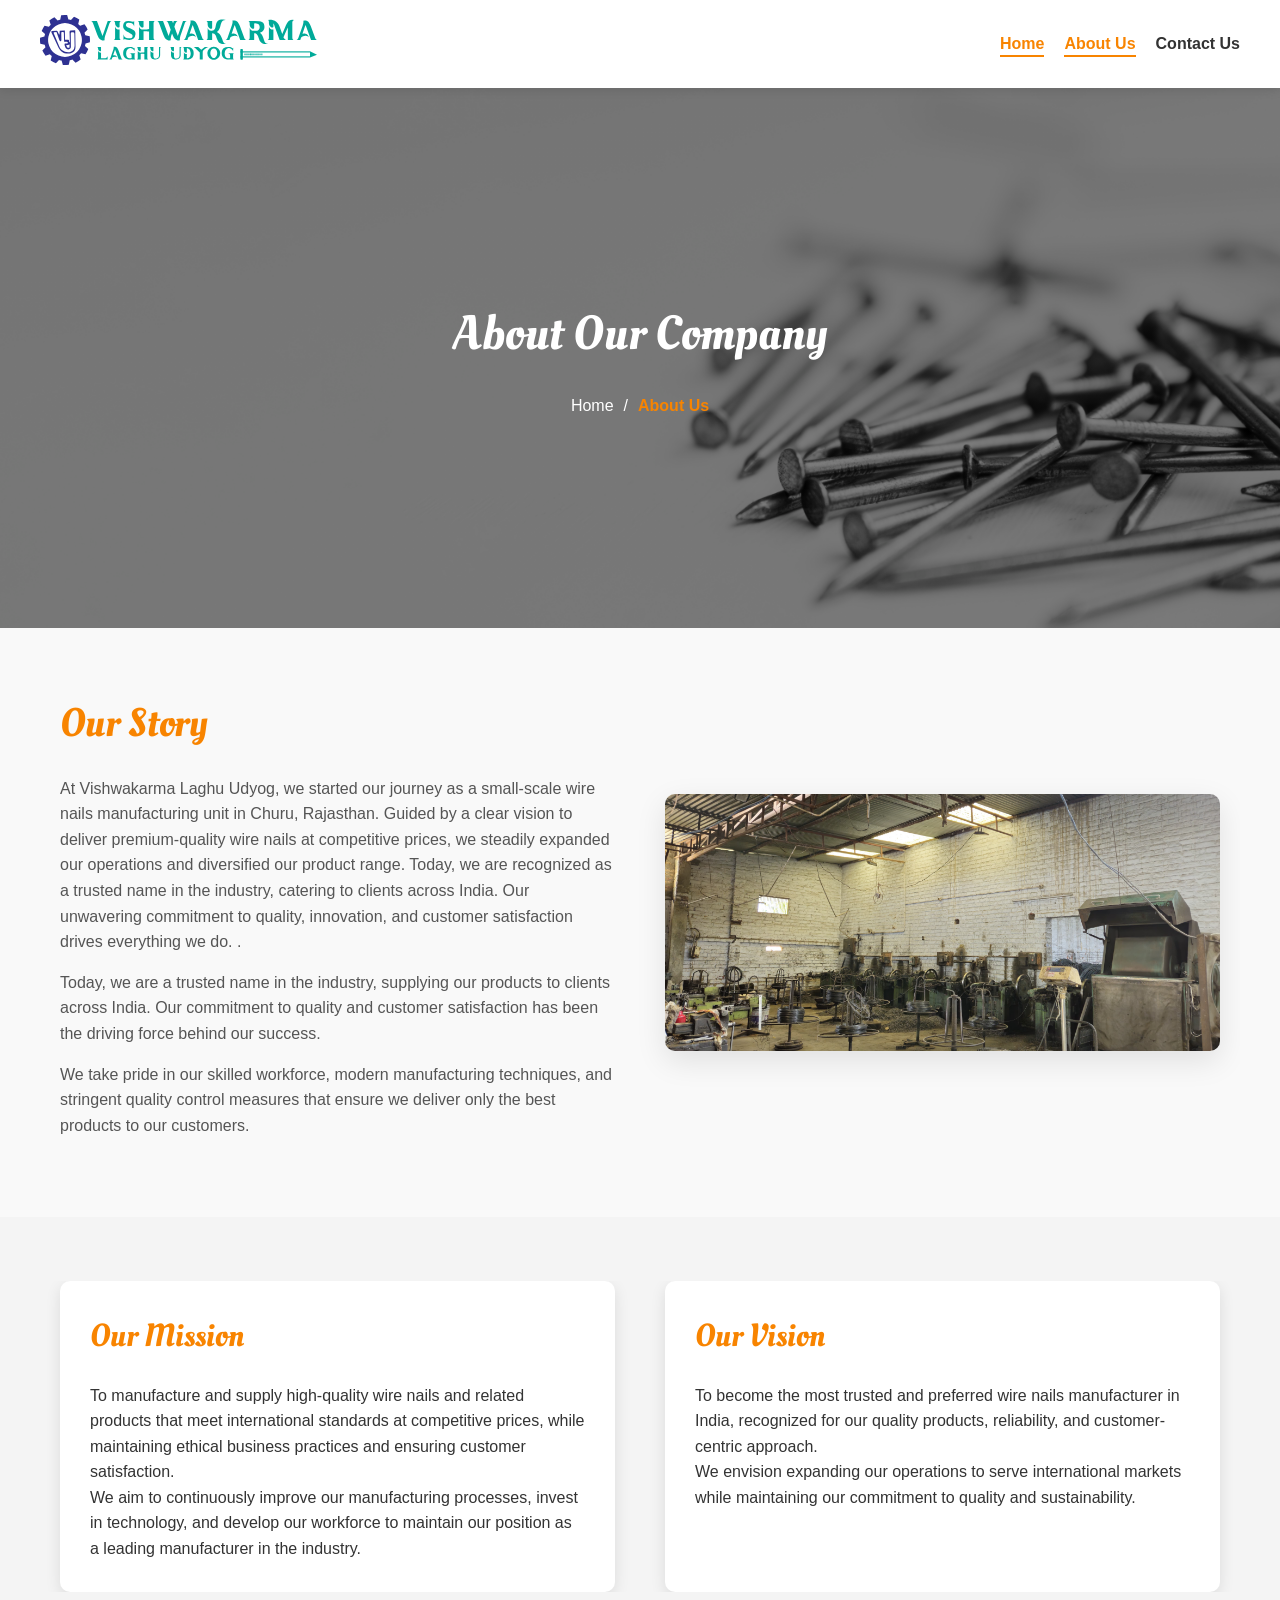
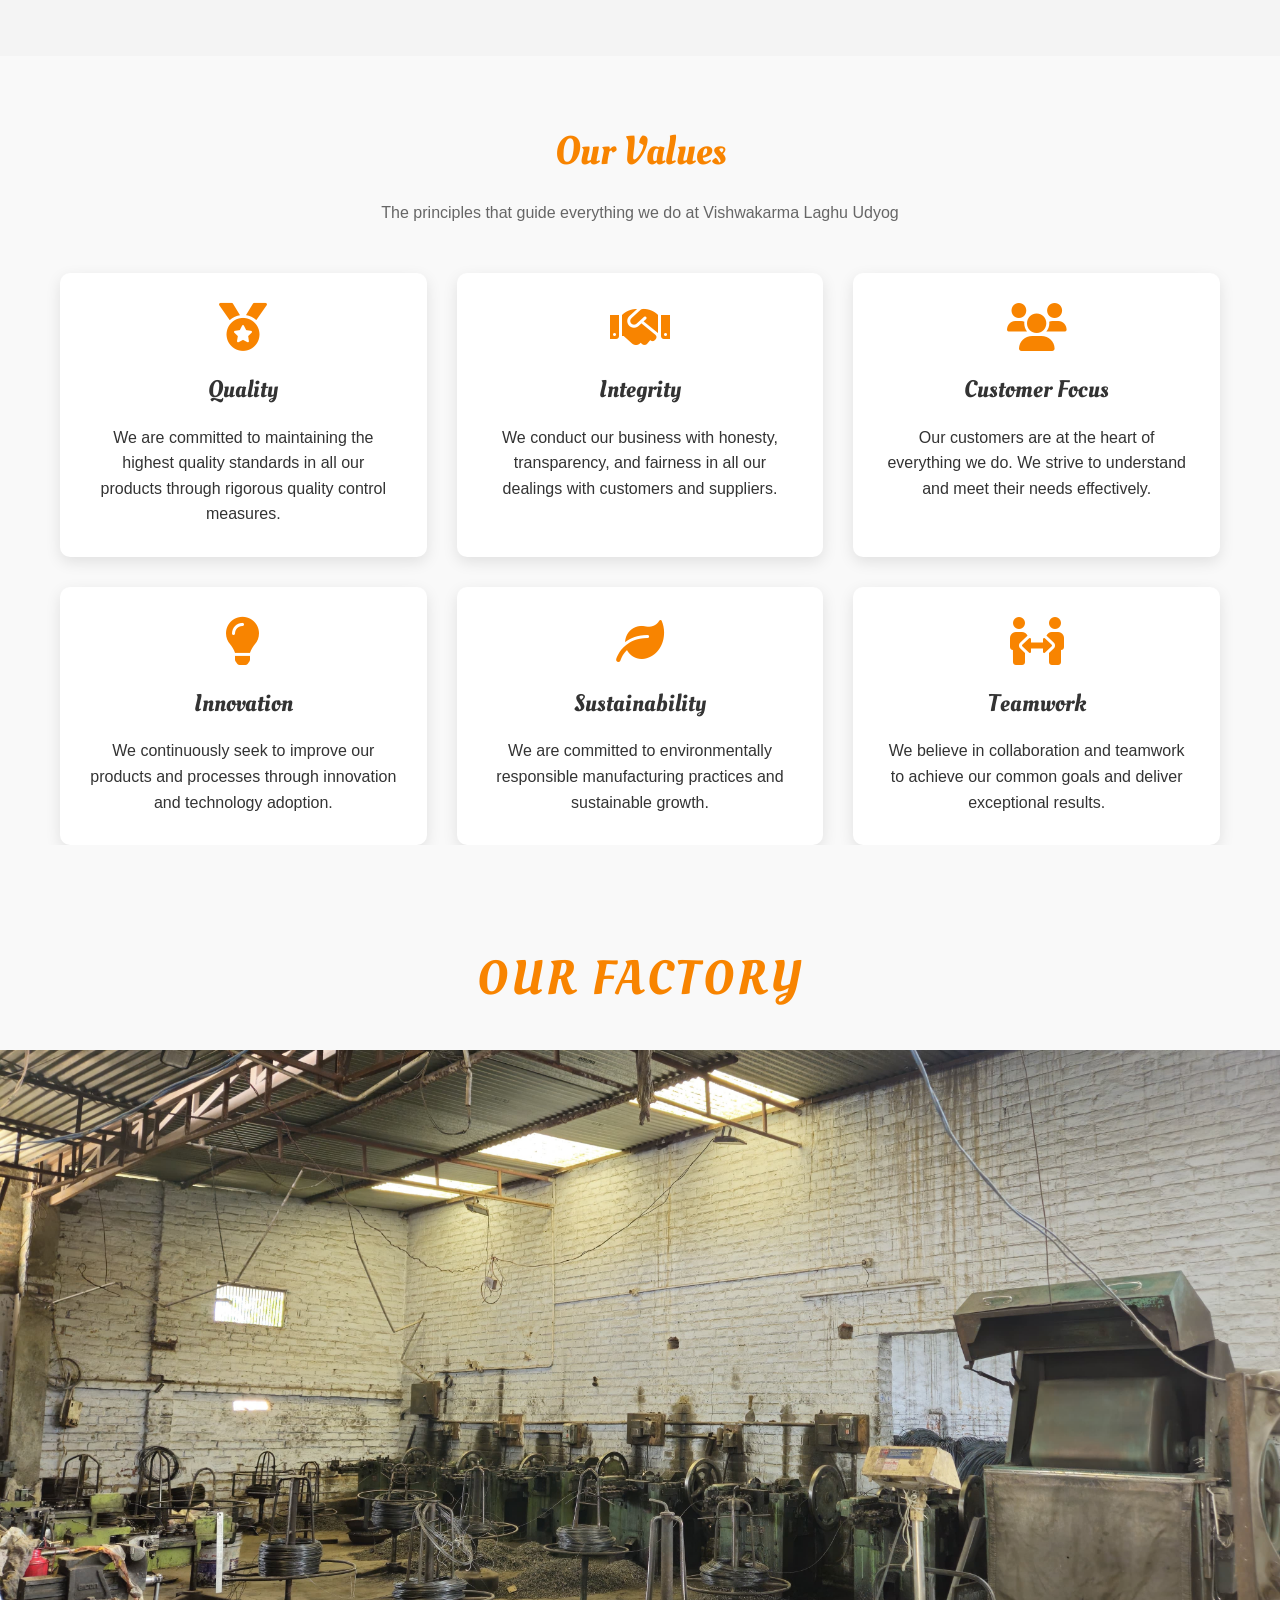
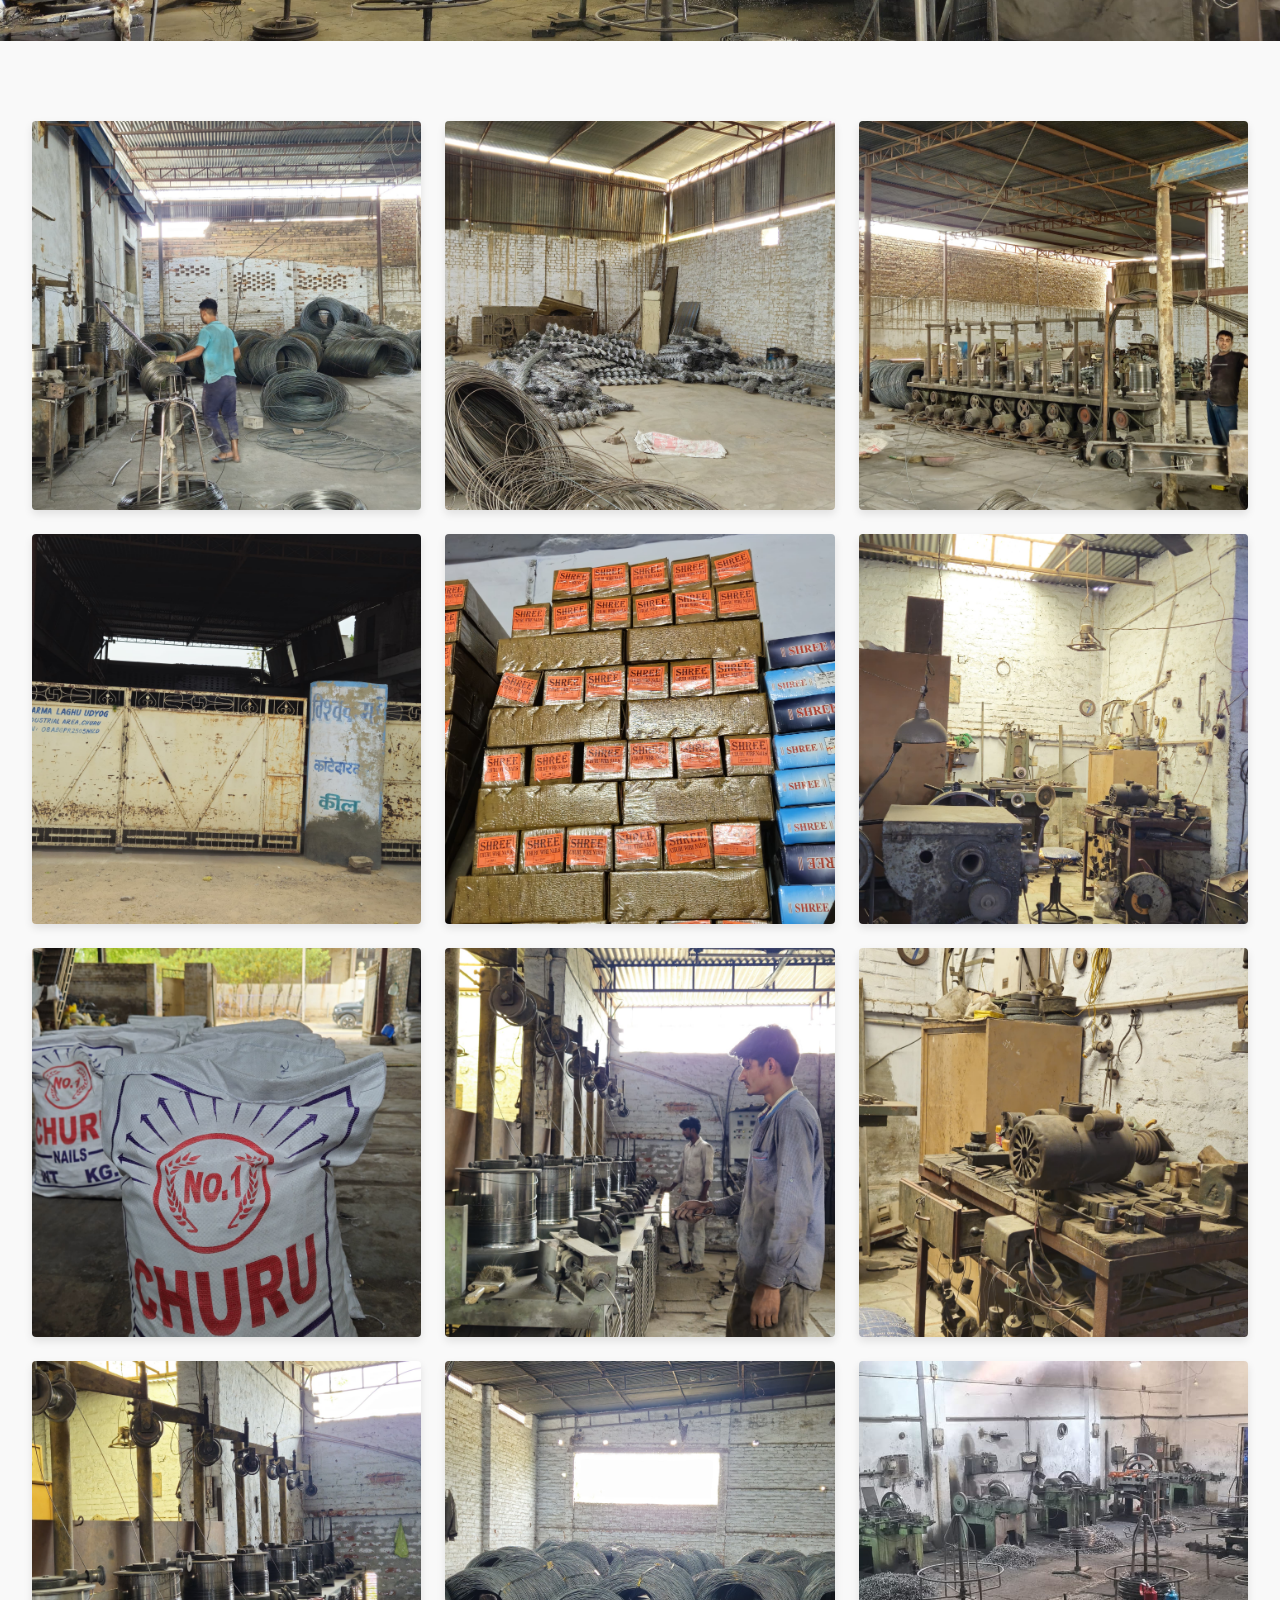
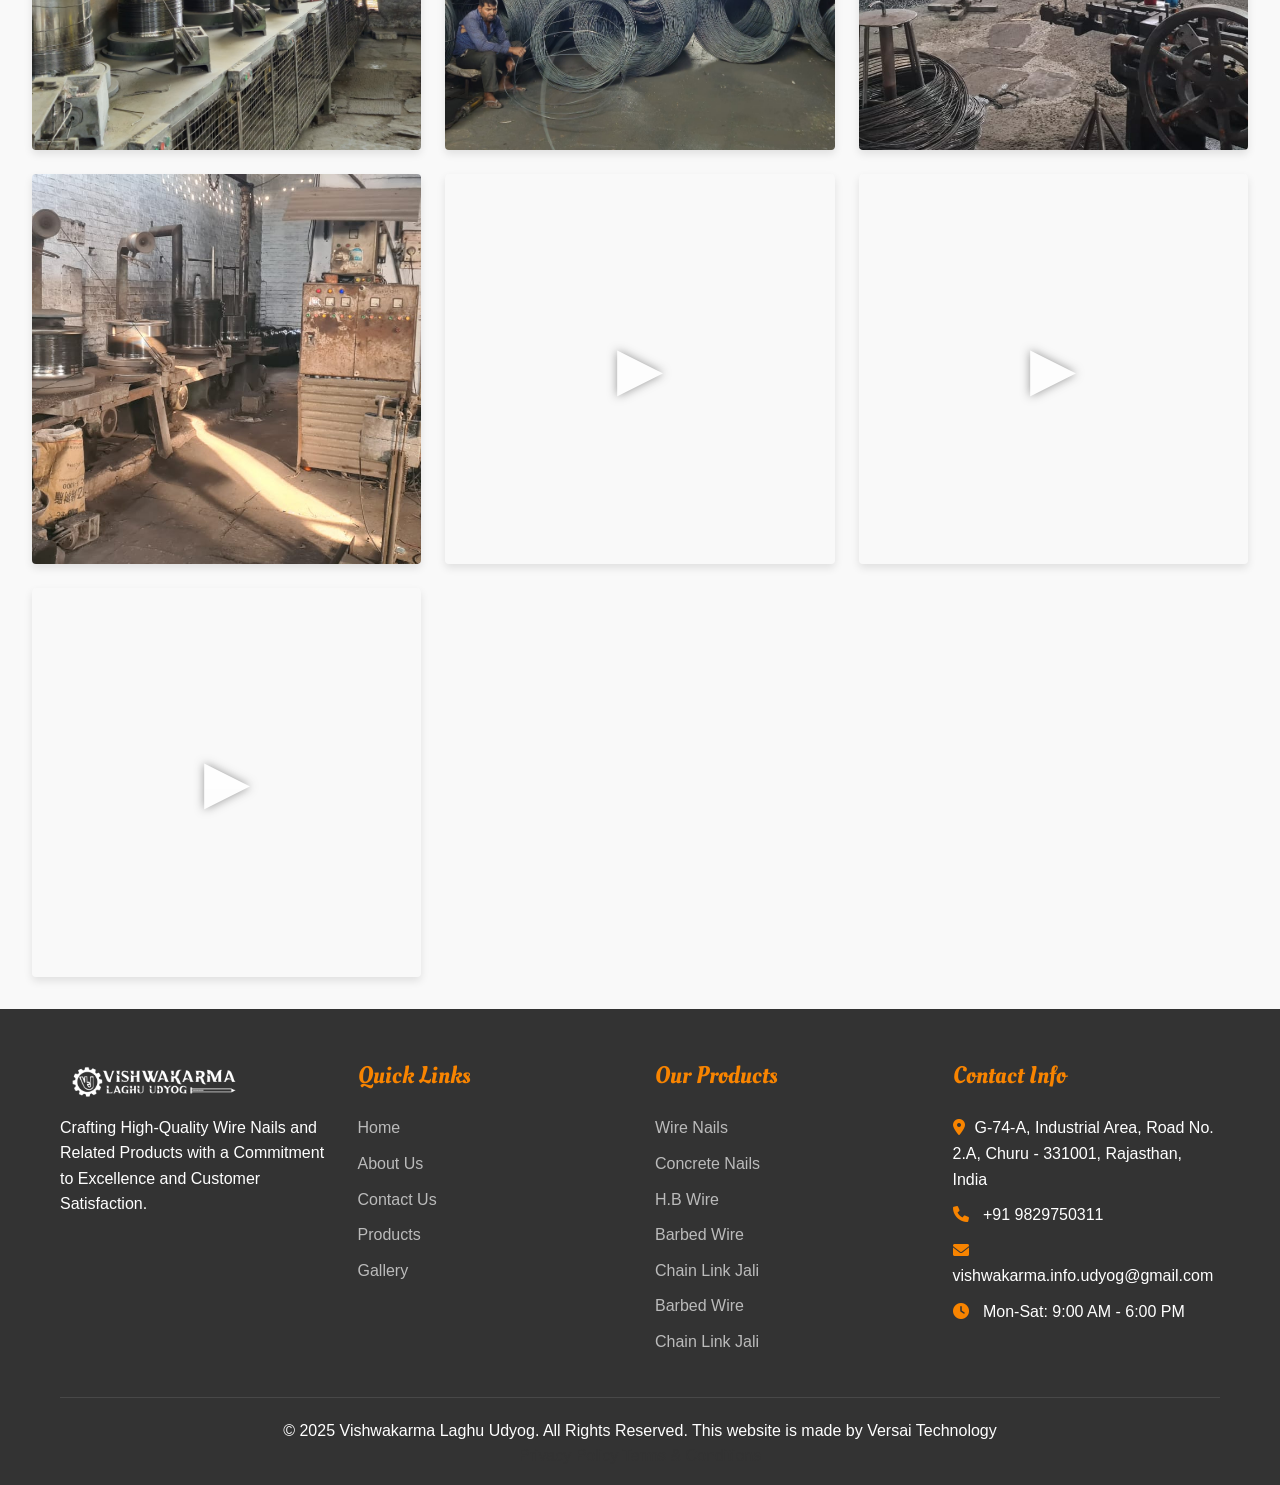
==== about.html @ bd931f10 "first commit" ====
<!DOCTYPE html>
<html lang="en">

<head>
    <meta charset="UTF-8">
    <meta name="viewport" content="width=device-width, initial-scale=1.0">
    <title>About Us - Vishwakarma Laghu Udyog</title>
    <link rel="preconnect" href="https://fonts.googleapis.com">
    <link rel="preconnect" href="https://fonts.gstatic.com" crossorigin>
    <link href="https://fonts.googleapis.com/css2?family=Oleo+Script:wght@400;700&display=swap" rel="stylesheet">
    <style>
        :root {
            --primary-color: #f88400;
            --secondary-color: #e67e22;
            --dark-color: #333;
            --light-color: #f4f4f4;
            --white-color: #fff;
            --success-color: #28a745;
        }

        * {
            margin: 0;
            padding: 0;
            box-sizing: border-box;
        }

        body {
            font-family: 'Segoe UI', Tahoma, Geneva, Verdana, sans-serif;
            line-height: 1.6;
            color: var(--dark-color);
            background-color: #f9f9f9;
        }

        h1,
        h2,
        h3 {
            font-family: "Oleo Script", system-ui;
            font-weight: 400;
            font-style: normal;

        }

        a {
            text-decoration: none;
            color: var(--dark-color);
        }

        ul {
            list-style: none;
        }

        .container {
            max-width: 1200px;
            margin: 0 auto;
            padding: 0 20px;
            overflow: hidden;
        }

        .btn {
            display: inline-block;
            background: var(--primary-color);
            color: var(--white-color);
            padding: 10px 20px;
            border: none;
            border-radius: 5px;
            cursor: pointer;
            transition: all 0.3s ease;
        }

        .btn:hover {
            background: var(--secondary-color);
            transform: translateY(-2px);
        }

        .text-primary {
            color: var(--primary-color);
        }

        .text-center {
            text-align: center;
        }

        .py-1 {
            padding: 1rem 0;
        }

        .py-2 {
            padding: 2rem 0;
        }

        .py-3 {
            padding: 3rem 0;
        }

        /* Header */
        header {
            background-color: var(--white-color);
            box-shadow: 0 2px 10px rgba(0, 0, 0, 0.1);
            position: sticky;
            top: 0;
            z-index: 100;
        }

        .header-container {
            display: flex;
            justify-content: space-between;
            align-items: center;
            padding: 15px 0;
        }

        .logo {
            display: flex;
            align-items: center;
        }

        .logo img {
            height: 50px;
            margin-right: 10px;
        }

        .logo h1 {
            font-size: 1.5rem;
            color: var(--primary-color);
        }

        .logo span {
            font-size: 0.8rem;
            display: block;
            color: var(--dark-color);
        }

        /* Navigation */
        nav ul {
            display: flex;
        }

        nav ul li {
            margin-left: 20px;
        }

        nav ul li a {
            font-weight: 600;
            padding: 5px 0;
            position: relative;
        }

        nav ul li a:after {
            content: '';
            position: absolute;
            bottom: 0;
            left: 0;
            width: 0;
            height: 2px;
            background: var(--primary-color);
            transition: width 0.3s ease;
        }

        nav ul li a:hover:after {
            width: 100%;
        }

        nav ul li a.active {
            color: var(--primary-color);
        }

        nav ul li a.active:after {
            width: 100%;
        }

        .hamburger {
            display: none;
            cursor: pointer;
        }

        /* Hero Section */
        .hero {
            /* background: linear-gradient(rgba(0, 0, 0, 0.7), rgba(0, 0, 0, 0.7)), url('/Images/about-page.jpg') no-repeat center center/cover; */
            height: 80vh;
            color: var(--white-color);
            display: flex;
            align-items: center;
            text-align: center;
        }

        .hero-content {
            max-width: 800px;
            margin: 0 auto;
        }

        .hero h1 {
            font-size: 3rem;
            margin-bottom: 20px;
        }

        .hero p {
            font-size: 1.2rem;
            margin-bottom: 30px;
        }

        /* Products Section */
        .products {
            padding: 4rem 0;
            background-color: var(--white-color);
        }

        .section-title {
            text-align: center;
            margin-bottom: 3rem;
        }

        .section-title h2 {
            font-size: 2.5rem;
            color: var(--primary-color);
            margin-bottom: 1rem;
        }

        .section-title p {
            color: #666;
            max-width: 700px;
            margin: 0 auto;
        }

        .products-grid {
            display: grid;
            grid-template-columns: repeat(auto-fit, minmax(300px, 1fr));
            gap: 30px;
        }

        .product-card {
            background: var(--white-color);
            border-radius: 10px;
            overflow: hidden;
            box-shadow: 0 5px 15px rgba(0, 0, 0, 0.1);
            transition: transform 0.3s ease, box-shadow 0.3s ease;
        }

        .product-card:hover {
            transform: translateY(-10px);
            box-shadow: 0 15px 30px rgba(0, 0, 0, 0.2);
        }

        .product-img {
            height: 250px;
            overflow: hidden;
        }

        .product-img img {
            width: 100%;
            height: 100%;
            object-fit: cover;
            transition: transform 0.5s ease;
        }

        .product-card:hover .product-img img {
            transform: scale(1.1);
        }

        .product-content {
            padding: 20px;
        }

        .product-content h3 {
            font-size: 1.5rem;
            margin-bottom: 10px;
            color: var(--primary-color);
        }

        .product-content p {
            color: #666;
            margin-bottom: 15px;
        }

        /* About Section */
        .about {
            padding: 4rem 0;
            background-color: var(--light-color);
        }

        .about-content {
            display: grid;
            grid-template-columns: 1fr 1fr;
            gap: 50px;
            align-items: center;
        }

        .about-img {
            border-radius: 10px;
            overflow: hidden;
            box-shadow: 0 10px 30px rgba(0, 0, 0, 0.1);
        }

        .about-img img {
            width: 100%;
            height: auto;
            display: block;
        }

        .about-text h2 {
            font-size: 2.5rem;
            color: var(--primary-color);
            margin-bottom: 20px;
        }

        .about-text p {
            margin-bottom: 15px;
            color: #555;
        }

        /* Contact Section */
        .contact {
            padding: 4rem 0;
            background-color: var(--white-color);
        }

        .contact-container {
            display: grid;
            grid-template-columns: repeat(auto-fit, minmax(300px, 1fr));
            gap: 50px;
        }

        .contact-info {
            margin-bottom: 30px;
        }

        .contact-info h3 {
            font-size: 1.8rem;
            color: var(--primary-color);
            margin-bottom: 20px;
        }

        .contact-info p {
            margin-bottom: 15px;
            display: flex;
            align-items: flex-start;
        }

        .contact-info i {
            margin-right: 10px;
            color: var(--primary-color);
        }

        .contact-form {
            background: var(--light-color);
            padding: 30px;
            border-radius: 10px;
            box-shadow: 0 5px 15px rgba(0, 0, 0, 0.1);
        }

        .contact-form h3 {
            font-size: 1.8rem;
            color: var(--primary-color);
            margin-bottom: 20px;
        }

        .form-group {
            margin-bottom: 20px;
        }

        .form-group label {
            display: block;
            margin-bottom: 5px;
            font-weight: 600;
        }

        .form-group input,
        .form-group textarea {
            width: 100%;
            padding: 10px;
            border: 1px solid #ddd;
            border-radius: 5px;
            font-family: inherit;
        }

        .form-group textarea {
            height: 150px;
        }

        /* Footer */
        footer {
            background-color: var(--dark-color);
            color: var(--white-color);
            padding: 3rem 0 1rem;
        }

        .footer-container {
            display: grid;
            grid-template-columns: repeat(auto-fit, minmax(250px, 1fr));
            gap: 30px;
            margin-bottom: 2rem;
        }

        .footer-col h3 {
            font-size: 1.5rem;
            margin-bottom: 20px;
            color: var(--primary-color);
        }

        .footer-col p {
            margin-bottom: 15px;
        }

        .footer-col ul li {
            margin-bottom: 10px;
        }

        .footer-col ul li a {
            color: #bbb;
            transition: color 0.3s ease;
        }

        .footer-col ul li a:hover {
            color: var(--white-color);
        }

        .social-links {
            display: flex;
            gap: 15px;
        }

        .social-links a {
            display: inline-flex;
            align-items: center;
            justify-content: center;
            width: 40px;
            height: 40px;
            background: rgba(255, 255, 255, 0.1);
            border-radius: 50%;
            color: var(--white-color);
            transition: all 0.3s ease;
        }

        .social-links a:hover {
            background: var(--primary-color);
            transform: translateY(-3px);
        }

        .footer-bottom {
            text-align: center;
            padding-top: 20px;
            border-top: 1px solid rgba(255, 255, 255, 0.1);
        }

        /* About Page */
        .page-hero {
            background: linear-gradient(rgba(0, 0, 0, 0.5), rgba(0, 0, 0, 0.5)), url('/Images/about-page2.jpg') no-repeat center center/cover;
            height: 60vh;
            display: flex;
            align-items: center;
            color: var(--white-color);
            text-align: center;
        }

        .page-hero h1 {
            font-size: 3rem;
            margin-bottom: 20px;
        }

        .breadcrumb {
            display: flex;
            justify-content: center;
        }

        .breadcrumb a {
            color: var(--white-color);
            margin: 0 10px;
        }

        .breadcrumb a.active {
            color: var(--primary-color);
            font-weight: 600;
        }

        .company-info {
            padding: 4rem 0;
        }

        .company-info-grid {
            display: grid;
            grid-template-columns: repeat(auto-fit, minmax(300px, 1fr));
            gap: 30px;
        }

        .info-card {
            background: var(--white-color);
            padding: 30px;
            border-radius: 10px;
            box-shadow: 0 5px 15px rgba(0, 0, 0, 0.1);
            text-align: center;
            transition: transform 0.3s ease;
        }

        .info-card:hover {
            transform: translateY(-10px);
        }

        .info-card i {
            font-size: 3rem;
            color: var(--primary-color);
            margin-bottom: 20px;
        }

        .info-card h3 {
            font-size: 1.5rem;
            margin-bottom: 15px;
        }

        .mission-vision {
            padding: 4rem 0;
            background-color: var(--light-color);
        }

        .mv-container {
            display: grid;
            grid-template-columns: 1fr 1fr;
            gap: 50px;
        }

        .mv-card {
            background: var(--white-color);
            padding: 30px;
            border-radius: 10px;
            box-shadow: 0 5px 15px rgba(0, 0, 0, 0.1);
        }

        .mv-card h2 {
            font-size: 2rem;
            color: var(--primary-color);
            margin-bottom: 20px;
        }

        /* Contact Page */
        .contact-page {
            padding: 4rem 0;
        }

        .map-container {
            height: 400px;
            margin-bottom: 50px;
            border-radius: 10px;
            overflow: hidden;
            box-shadow: 0 10px 30px rgba(0, 0, 0, 0.1);
        }

        .map-container iframe {
            width: 100%;
            height: 100%;
            border: none;
        }

        /* Responsive Styles */
        @media (max-width: 992px) {

            .about-content,
            .mv-container {
                grid-template-columns: 1fr;
            }

            .about-img {
                order: -1;
            }
        }

        @media (max-width: 768px) {
            .header-container {
                flex-direction: column;
                text-align: center;
            }

            .logo {
                margin-bottom: 15px;
            }

            nav ul {
                flex-direction: column;
                align-items: center;
            }

            nav ul li {
                margin: 10px 0;
            }

            .hero h1 {
                font-size: 2.5rem;
            }

            .section-title h2 {
                font-size: 2rem;
            }

            .page-hero h1 {
                font-size: 2.5rem;
            }
        }

        @media (max-width: 576px) {

            .hero h1,
            .page-hero h1 {
                font-size: 2rem;
            }

            .hero p {
                font-size: 1rem;
            }

            .section-title h2 {
                font-size: 1.8rem;
            }

            .products-grid {
                grid-template-columns: 1fr;
            }
        }



        /* for gallery section  */

        /* Base Styles */
        .gallery-heading {
            text-align: center;
            font-size: 3rem;
            margin: 2rem 0;
            color: var(--primary-color);
            text-transform: uppercase;
            letter-spacing: 3px;
        }

        /* Featured Image Styles */
        .featured-container {
            width: 100%;
            max-height: 80vh;
            overflow: hidden;
            margin-bottom: 3rem;
        }

        .featured-img {
            width: 100%;
            height: 100%;
            object-fit: cover;
            display: block;
        }

        /* Gallery Grid Styles */
        .gallery-container {
            padding: 2rem;
            max-width: 1400px;
            margin: 0 auto;
        }

        .gallery {
            display: grid;
            grid-template-columns: repeat(auto-fill, minmax(300px, 1fr));
            gap: 1.5rem;
        }

        .image-container {
            position: relative;
            border-radius: 4px;
            overflow: hidden;
            aspect-ratio: 1/1;
            /* Square containers - change as needed */
            transition: all 0.3s ease;
            box-shadow: 0 4px 8px rgba(0, 0, 0, 0.1);
        }

        .gallery-img {
            width: 100%;
            height: 100%;
            object-fit: cover;
            display: block;
            transition: transform 0.3s ease;
        }

        /* Hover Effects */
        .image-container:hover {
            transform: translateY(-5px);
            box-shadow: 0 8px 15px rgba(0, 0, 0, 0.2);
        }

        .image-container:hover .gallery-img {
            transform: scale(1.05);
        }


        /* For video section */

        .video-container {
            position: relative;
            width: 620px;
            max-width: 800px;
            margin: 0 auto;
            border-radius: 8px;
            overflow: hidden;
            box-shadow: 0 10px 30px rgba(0, 0, 0, 0.2);
            transition: transform 0.3s ease;
        }

        .video-container:hover {
            transform: scale(1.02);
        }

        .hover-video {
            width: 100%;
            display: block;
            transition: all 0.5s ease;
            opacity: 0.9;
        }

        .video-container:hover .hover-video {
            opacity: 1;
        }

        .play-icon {
            position: absolute;
            top: 50%;
            left: 50%;
            transform: translate(-50%, -50%);
            font-size: 60px;
            color: white;
            opacity: 0.8;
            text-shadow: 0 0 10px rgba(0, 0, 0, 0.5);
            transition: all 0.3s ease;
            pointer-events: none;
        }

        .video-container:hover .play-icon {
            opacity: 0;
            transform: translate(-50%, -50%) scale(1.2);
        }

        /* Glow effect on hover */
        .video-container::before {
            content: '';
            position: absolute;
            top: 0;
            left: 0;
            right: 0;
            bottom: 0;
            background: radial-gradient(circle at center, transparent 0%, rgba(255, 255, 255, 0.1) 100%);
            opacity: 0;
            transition: opacity 0.3s ease;
            z-index: 1;
        }

        .video-container:hover::before {
            opacity: 1;
        }
    </style>
    <link rel="stylesheet" href="https://cdnjs.cloudflare.com/ajax/libs/font-awesome/6.0.0-beta3/css/all.min.css">
</head>

<body>
    <!-- Header -->
    <header>
        <div class="container header-container">
            <div class="logo">
                <a href="/index.html">
                <img src="/Logo/VISHWAKARMA LAGHU UDYOG logoo.svg" alt="Vishwakarma Laghu Udyog Logo"></a>

            </div>
            <nav>
                <ul>
                    <li><a href="index.html" class="active">Home</a></li>
                    <li><a href="about.html">About Us</a></li>
                    <li><a href="contact.html">Contact Us</a></li>
                </ul>
            </nav>
        </div>
    </header>

    <!-- Page Hero -->
    <section class="page-hero">
        <div class="container">
            <h1>About Our Company</h1>
            <div class="breadcrumb">
                <a href="index.html">Home</a>
                <span>/</span>
                <a href="about.html" class="active">About Us</a>
            </div>
        </div>
    </section>

    <!-- Company Info -->
    <section class="company-info py-3">
        <div class="container">
            <div class="about-content">
                <div class="about-text">
                    <h2>Our Story</h2>
                    <p>At Vishwakarma Laghu Udyog, we started our journey as a small-scale wire nails manufacturing unit
                        in Churu, Rajasthan. Guided by a clear vision to deliver premium-quality wire nails at
                        competitive prices, we steadily expanded our operations and diversified our product range.

                        Today, we are recognized as a trusted name in the industry, catering to clients across India.
                        Our unwavering commitment to quality, innovation, and customer satisfaction drives everything we
                        do.

                        .</p>
                    <p>Today, we are a trusted name in the industry, supplying our products to clients across India. Our
                        commitment to quality and customer satisfaction has been the driving force behind our success.
                    </p>
                    <p>We take pride in our skilled workforce, modern manufacturing techniques, and stringent quality
                        control measures that ensure we deliver only the best products to our customers.</p>
                </div>
                <div class="about-img">
                    <img src="/Images/img4.jpeg" alt="Our Factory">
                </div>
            </div>
        </div>
    </section>

    <!-- Mission & Vision -->
    <section class="mission-vision py-3">
        <div class="container">
            <div class="mv-container">
                <div class="mv-card">
                    <h2>Our Mission</h2>
                    <p>To manufacture and supply high-quality wire nails and related products that meet international
                        standards at competitive prices, while maintaining ethical business practices and ensuring
                        customer satisfaction.</p>
                    <p>We aim to continuously improve our manufacturing processes, invest in technology, and develop our
                        workforce to maintain our position as a leading manufacturer in the industry.</p>
                </div>
                <div class="mv-card">
                    <h2>Our Vision</h2>
                    <p>To become the most trusted and preferred wire nails manufacturer in India, recognized for our
                        quality products, reliability, and customer-centric approach.</p>
                    <p>We envision expanding our operations to serve international markets while maintaining our
                        commitment to quality and sustainability.</p>
                </div>
            </div>
        </div>
    </section>

    <!-- Company Values -->
    <section class="company-info py-3">
        <div class="container">
            <div class="section-title">
                <h2>Our Values</h2>
                <p>The principles that guide everything we do at Vishwakarma Laghu Udyog</p>
            </div>
            <div class="company-info-grid">
                <div class="info-card">
                    <i class="fas fa-medal"></i>
                    <h3>Quality</h3>
                    <p>We are committed to maintaining the highest quality standards in all our products through
                        rigorous quality control measures.</p>
                </div>
                <div class="info-card">
                    <i class="fas fa-handshake"></i>
                    <h3>Integrity</h3>
                    <p>We conduct our business with honesty, transparency, and fairness in all our dealings with
                        customers and suppliers.</p>
                </div>
                <div class="info-card">
                    <i class="fas fa-users"></i>
                    <h3>Customer Focus</h3>
                    <p>Our customers are at the heart of everything we do. We strive to understand and meet their needs
                        effectively.</p>
                </div>
                <div class="info-card">
                    <i class="fas fa-lightbulb"></i>
                    <h3>Innovation</h3>
                    <p>We continuously seek to improve our products and processes through innovation and technology
                        adoption.</p>
                </div>
                <div class="info-card">
                    <i class="fas fa-leaf"></i>
                    <h3>Sustainability</h3>
                    <p>We are committed to environmentally responsible manufacturing practices and sustainable growth.
                    </p>
                </div>
                <div class="info-card">
                    <i class="fas fa-people-arrows"></i>
                    <h3>Teamwork</h3>
                    <p>We believe in collaboration and teamwork to achieve our common goals and deliver exceptional
                        results.</p>
                </div>
            </div>
        </div>
    </section>


    <!-- for gellery section -->
    <h1 class="gallery-heading">OUR FACTORY</h1>

    <!-- Full-width featured image (6th photo) -->
    <div class="featured-container">
        <img src="/Images/img4.jpeg" class="featured-img" alt="Featured Factory Image">
    </div>

    <!-- Gallery grid -->
    <div class="gallery-container">
        <div class="gallery">
            <!-- All photos except the 6th one -->
            <div class="image-container">
                <img src="/Images/photo1.jpeg" class="gallery-img" alt="Factory Image 1">
            </div>
            
            <div class="image-container">
                <img src="/Images/photo3.jpeg" class="gallery-img" alt="Factory Image 3">
            </div>
            <div class="image-container">
                <img src="/Images/photo4.jpeg" class="gallery-img" alt="Factory Image 4">
            </div>
            <div class="image-container">
                <img src="/Images/photo5.jpeg" class="gallery-img" alt="Factory Image 5">
            </div>
            <!-- Skip photo6 as it's featured above -->
            <div class="image-container">
                <img src="/Images/photo7.jpeg" class="gallery-img" alt="Factory Image 7">
            </div>
            <!-- Continue with remaining photos -->
            
            <div class="image-container">
                <img src="/Images/photo10.jpeg" class="gallery-img" alt="Factory Image 10">
            </div>
            
            <div class="image-container">
                <img src="/Images/photo12.jpeg" class="gallery-img" alt="Factory Image 12">
            </div>
            <div class="image-container">
                <img src="/Images/photo13.jpeg" class="gallery-img" alt="Factory Image 13">
            </div>
            <div class="image-container">
                <img src="/Images/photo14.jpeg" class="gallery-img" alt="Factory Image 14">
            </div>
            
            <div class="image-container">
                <img src="/Images/photo19.jpeg" class="gallery-img" alt="Factory Image 15">
            </div>
            <div class="image-container">
                <img src="/Images/photo20.jpeg" class="gallery-img" alt="Factory Image 15">
            </div>
            <div class="image-container">
                <img src="/Images/photo21.jpeg" class="gallery-img" alt="Factory Image 15">
            </div>
            <div class="image-container">
                <img src="/Images/photo22.jpeg" class="gallery-img" alt="Factory Image 15">
            </div>
            <div class="image-container">
                <video class="hover-video" loop muted poster="your-poster.jpg">
                    <source src="/Images/gallery.mp4" type="video/mp4">
                    Your browser does not support HTML5 video.
                </video>
                <div class="play-icon">▶</div>
            </div>
            <div class="image-container">
                <video class="hover-video" loop muted poster="your-poster.jpg">
                    <source src="/Images/ppppp.mp4" type="video/mp4">
                    Your browser does not support HTML5 video.
                </video>
                <div class="play-icon">▶</div>
            </div>
            <div class="image-container">
                <video class="hover-video" loop muted poster="your-poster.jpg">
                    <source src="/Images/hh.mp4" type="video/mp4">
                    Your browser does not support HTML5 video.
                </video>
                <div class="play-icon">▶</div>
            </div>
        </div>
        

    </div>



    <!-- Footer -->
    <footer>
        <div class="container">
            <div class="footer-container">
                <div class="footer-col">
                    <div class="logo">
                        <a href="/index.html">
                        <img src="/Logo/white-logo.png" alt="Vishwakarma Laghu Udyog Logo"></a>

                    </div>
                    <p>Crafting High-Quality Wire Nails and Related Products with a Commitment to Excellence and
                        Customer Satisfaction.</p>
                    
                </div>
                <div class="footer-col">
                    <h3>Quick Links</h3>
                    <ul>
                        <li><a href="index.html" class="active">Home</a></li>
                    <li><a href="about.html">About Us</a></li>
                    <li><a href="contact.html">Contact Us</a></li>
                        <li><a href="#">Products</a></li>
                        <li><a href="#">Gallery</a></li>
                    </ul>
                </div>
                <div class="footer-col">
                    <h3>Our Products</h3>
                    <ul>
                        <li><a href="#">Wire Nails</a></li>
                        <li><a href="#">Concrete Nails</a></li>
                        <li><a href="#">H.B Wire</a></li>
                        <li><a href="#">Barbed Wire</a></li>
                        <li><a href="#">Chain Link Jali</a></li>

                        <li><a href="#">Barbed Wire</a></li>
                        <li><a href="#">Chain Link Jali</a></li>
                    </ul>
                </div>
                <div class="footer-col">
                    <h3>Contact Info</h3>
                    <ul class="contact-info">
                        <li><i class="fas fa-map-marker-alt"></i>G-74-A, Industrial Area, Road No. 2.A, Churu - 331001,
                            Rajasthan, India</li>
                        <li><i class="fas fa-phone"></i> +91 9829750311</li>
                        <li><i class="fas fa-envelope"></i>vishwakarma.info.udyog@gmail.com</li>
                        <li><i class="fas fa-clock"></i> Mon-Sat: 9:00 AM - 6:00 PM</li>
                    </ul>
                </div>
            </div>
            <div class="footer-bottom">
                <p>&copy; 2025 Vishwakarma Laghu Udyog. All Rights Reserved. This website is made by Versai Technology</p>
                <div class="footer-links">
                    <a href="#">Privacy Policy</a>
                    <a href="#">Terms & Conditions</a>
                </div>
            </div>
        </div>
    </footer>

    <script>
        // Mobile menu toggle functionality would go here
        document.addEventListener('DOMContentLoaded', function () {
            // Any JavaScript for the about page
            console.log('About page loaded');
        });

        document.querySelectorAll('.hover-video').forEach(video => {
            const container = video.closest('.image-container');

            container.addEventListener('mouseenter', () => {
                video.play();
            });

            container.addEventListener('mouseleave', () => {
                video.pause();
                video.currentTime = 0;
            });
        });
        // Highlight current page in navigation
        const currentPage = location.pathname.split('/').pop();
        const navLinks = document.querySelectorAll('nav ul li a');

        navLinks.forEach(link => {
            if (link.getAttribute('href') === currentPage) {
                link.classList.add('active');
            }
        });


    </script>
</body>

</html>
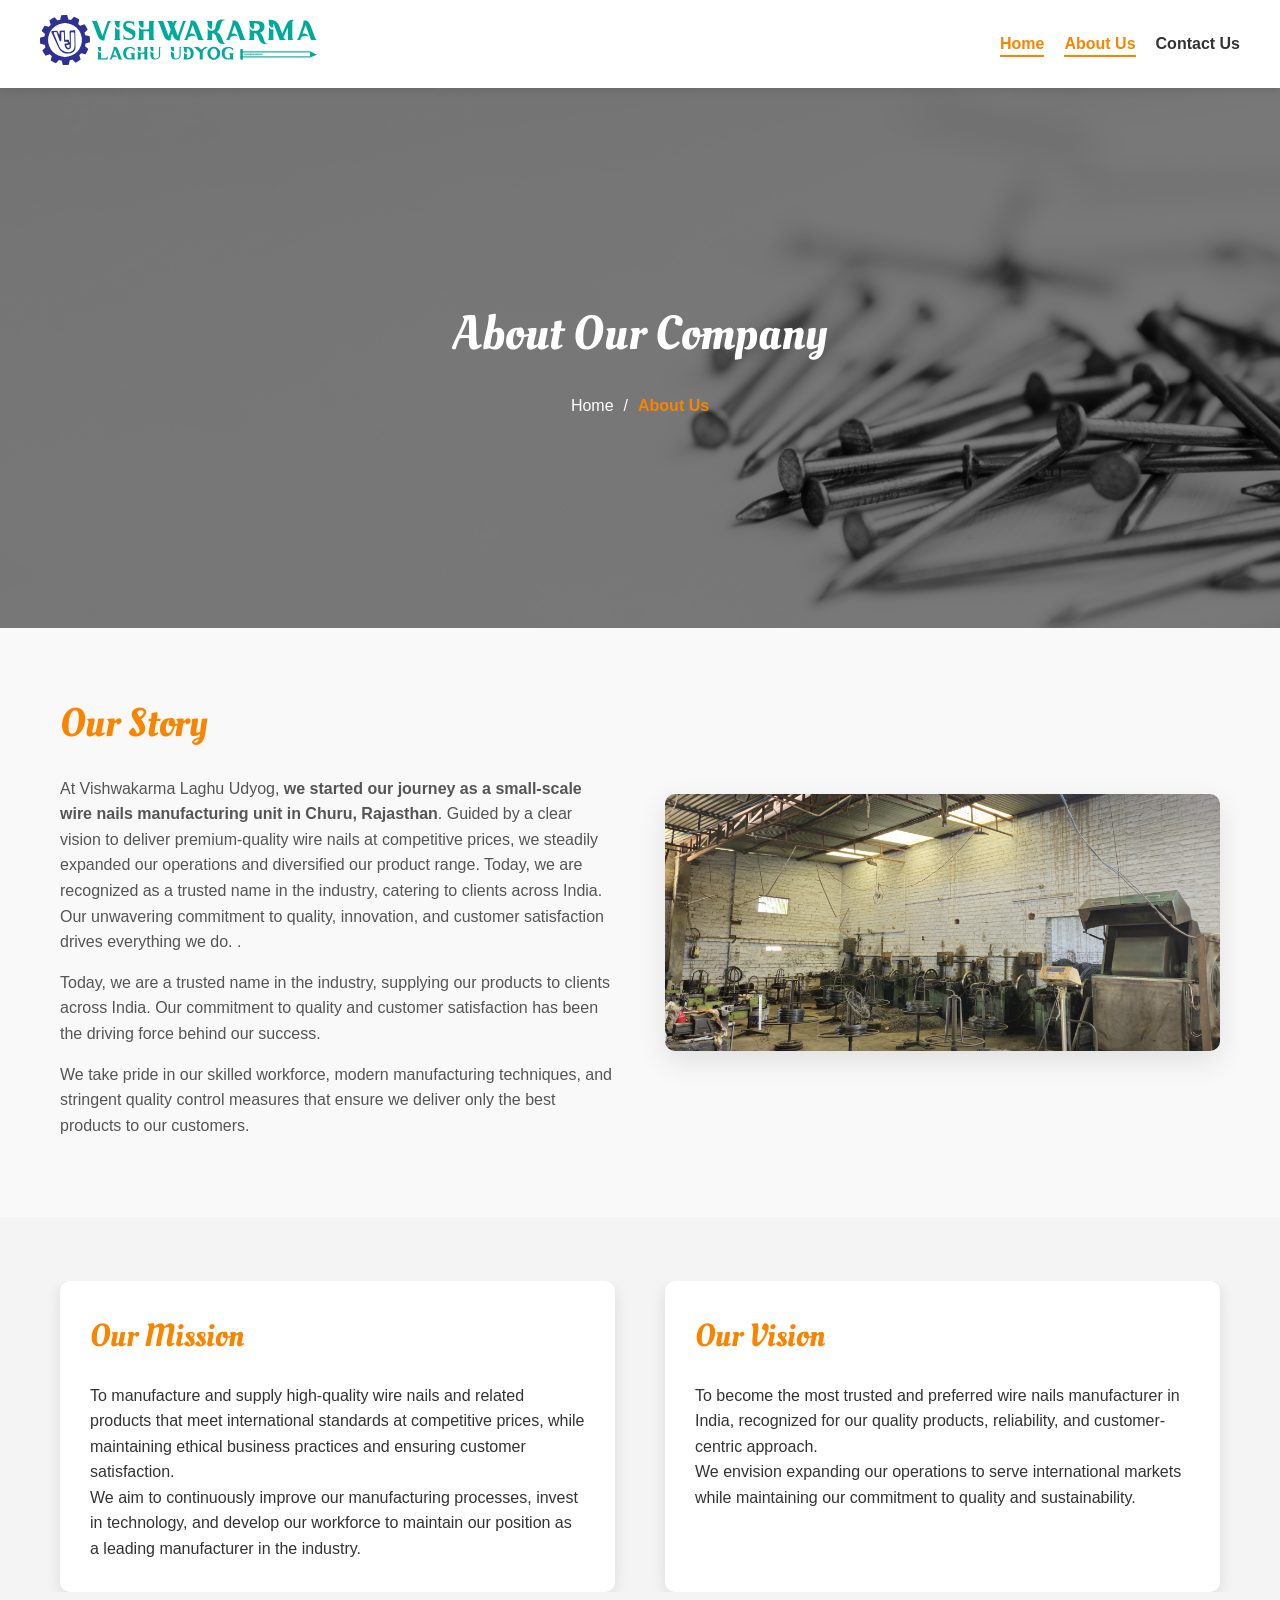
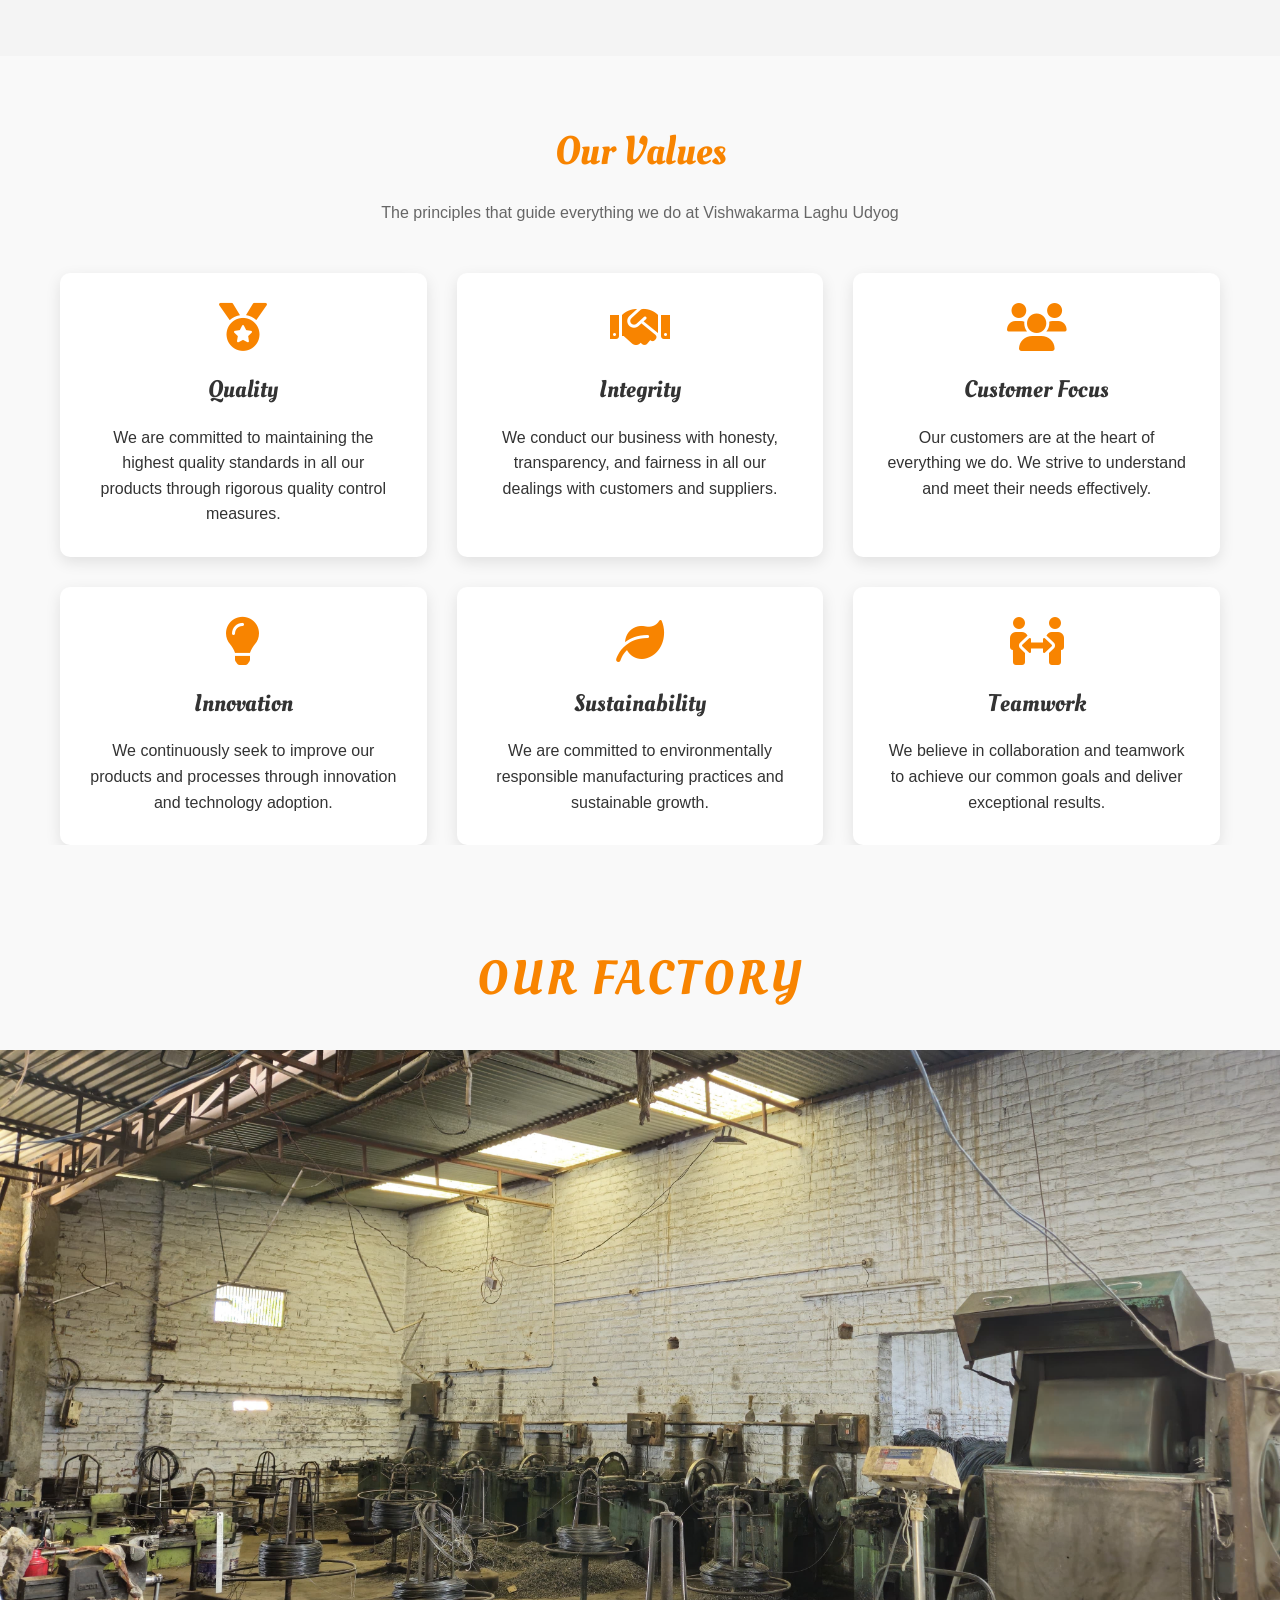
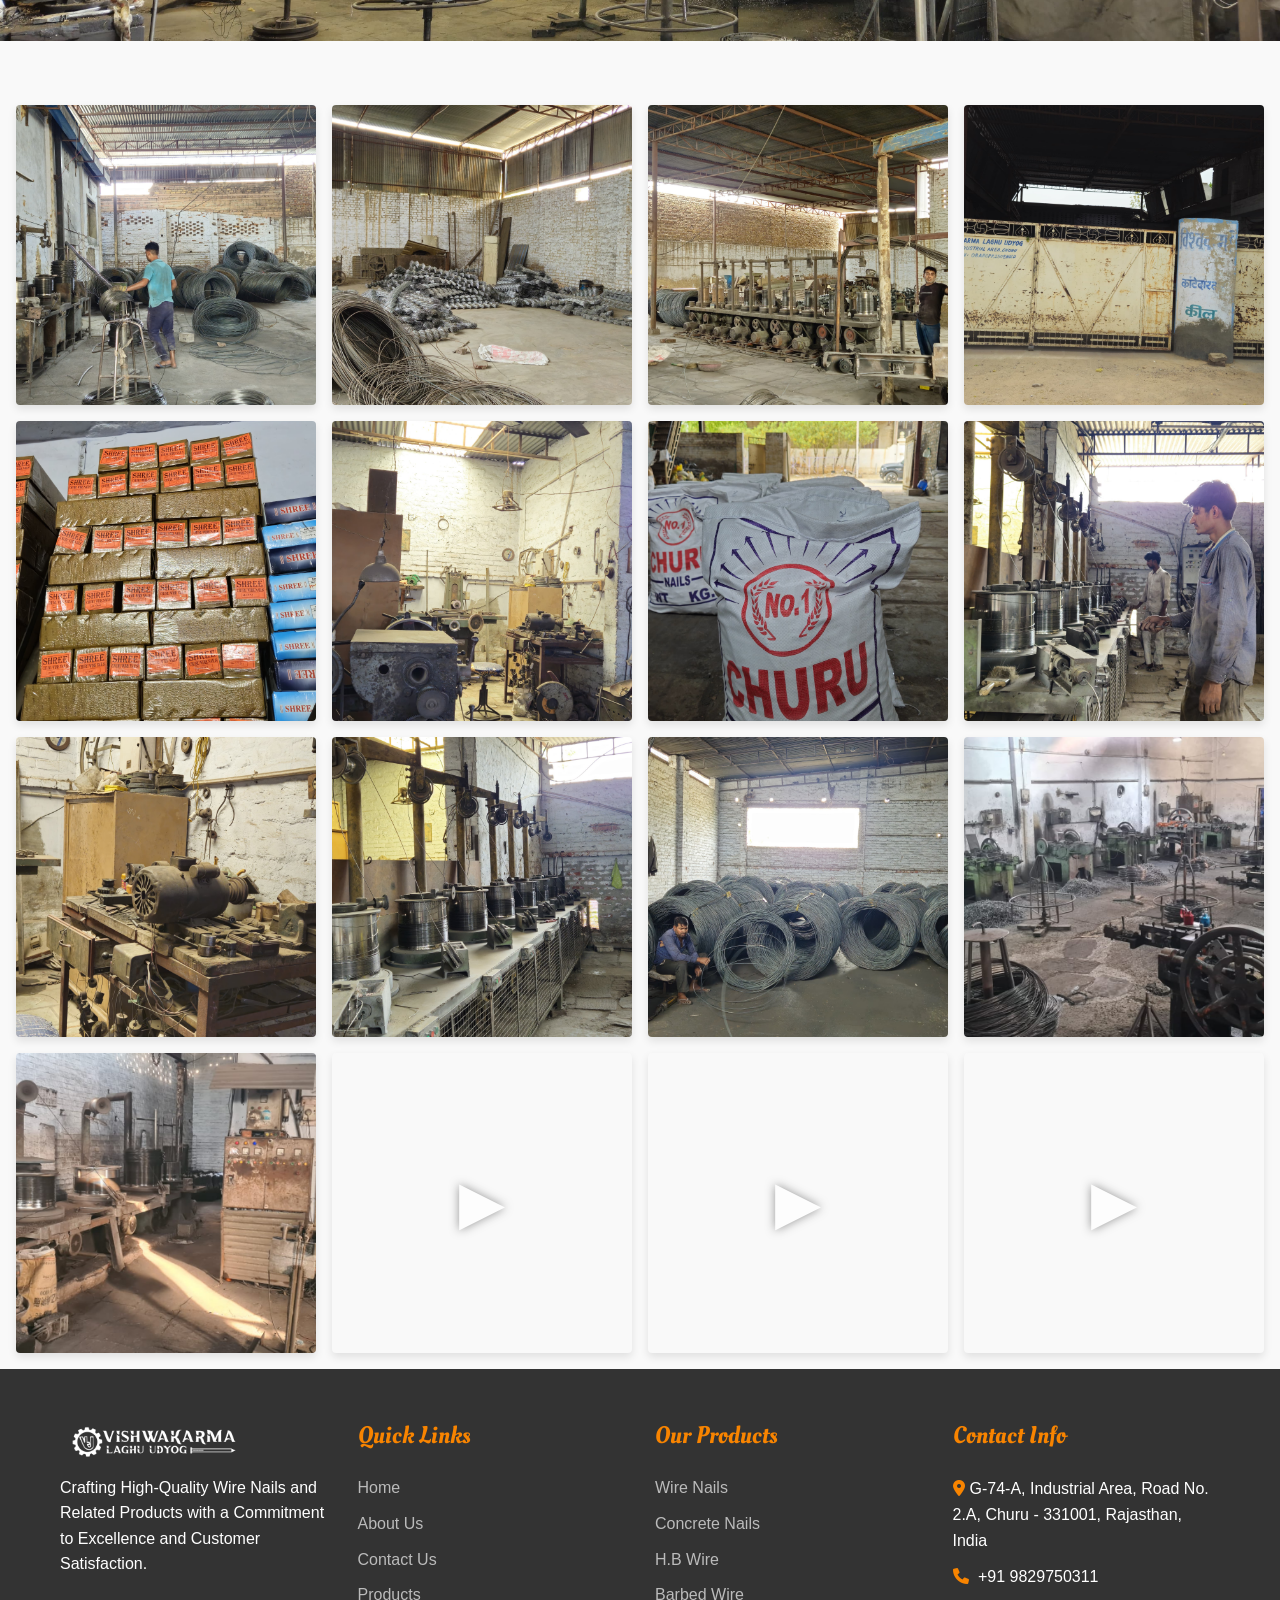
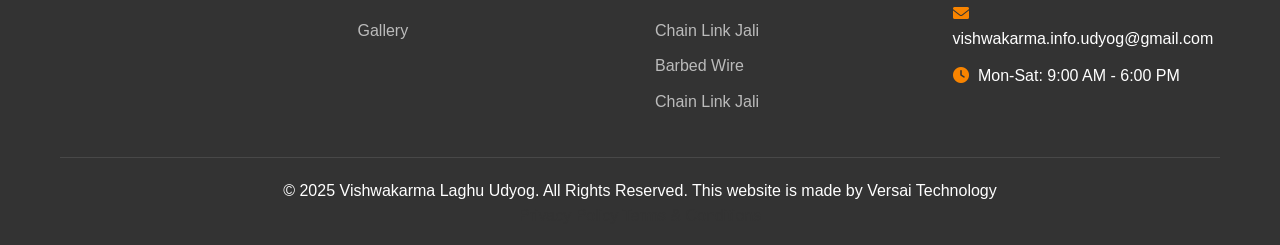
==== commit 9e03a649: "sencond_commit" ====
--- a/about.html
+++ b/about.html
@@ -5,748 +5,10 @@
     <meta charset="UTF-8">
     <meta name="viewport" content="width=device-width, initial-scale=1.0">
     <title>About Us - Vishwakarma Laghu Udyog</title>
+    <link rel="stylesheet" href="/css/about.css">
     <link rel="preconnect" href="https://fonts.googleapis.com">
     <link rel="preconnect" href="https://fonts.gstatic.com" crossorigin>
     <link href="https://fonts.googleapis.com/css2?family=Oleo+Script:wght@400;700&display=swap" rel="stylesheet">
-    <style>
-        :root {
-            --primary-color: #f88400;
-            --secondary-color: #e67e22;
-            --dark-color: #333;
-            --light-color: #f4f4f4;
-            --white-color: #fff;
-            --success-color: #28a745;
-        }
-
-        * {
-            margin: 0;
-            padding: 0;
-            box-sizing: border-box;
-        }
-
-        body {
-            font-family: 'Segoe UI', Tahoma, Geneva, Verdana, sans-serif;
-            line-height: 1.6;
-            color: var(--dark-color);
-            background-color: #f9f9f9;
-        }
-
-        h1,
-        h2,
-        h3 {
-            font-family: "Oleo Script", system-ui;
-            font-weight: 400;
-            font-style: normal;
-
-        }
-
-        a {
-            text-decoration: none;
-            color: var(--dark-color);
-        }
-
-        ul {
-            list-style: none;
-        }
-
-        .container {
-            max-width: 1200px;
-            margin: 0 auto;
-            padding: 0 20px;
-            overflow: hidden;
-        }
-
-        .btn {
-            display: inline-block;
-            background: var(--primary-color);
-            color: var(--white-color);
-            padding: 10px 20px;
-            border: none;
-            border-radius: 5px;
-            cursor: pointer;
-            transition: all 0.3s ease;
-        }
-
-        .btn:hover {
-            background: var(--secondary-color);
-            transform: translateY(-2px);
-        }
-
-        .text-primary {
-            color: var(--primary-color);
-        }
-
-        .text-center {
-            text-align: center;
-        }
-
-        .py-1 {
-            padding: 1rem 0;
-        }
-
-        .py-2 {
-            padding: 2rem 0;
-        }
-
-        .py-3 {
-            padding: 3rem 0;
-        }
-
-        /* Header */
-        header {
-            background-color: var(--white-color);
-            box-shadow: 0 2px 10px rgba(0, 0, 0, 0.1);
-            position: sticky;
-            top: 0;
-            z-index: 100;
-        }
-
-        .header-container {
-            display: flex;
-            justify-content: space-between;
-            align-items: center;
-            padding: 15px 0;
-        }
-
-        .logo {
-            display: flex;
-            align-items: center;
-        }
-
-        .logo img {
-            height: 50px;
-            margin-right: 10px;
-        }
-
-        .logo h1 {
-            font-size: 1.5rem;
-            color: var(--primary-color);
-        }
-
-        .logo span {
-            font-size: 0.8rem;
-            display: block;
-            color: var(--dark-color);
-        }
-
-        /* Navigation */
-        nav ul {
-            display: flex;
-        }
-
-        nav ul li {
-            margin-left: 20px;
-        }
-
-        nav ul li a {
-            font-weight: 600;
-            padding: 5px 0;
-            position: relative;
-        }
-
-        nav ul li a:after {
-            content: '';
-            position: absolute;
-            bottom: 0;
-            left: 0;
-            width: 0;
-            height: 2px;
-            background: var(--primary-color);
-            transition: width 0.3s ease;
-        }
-
-        nav ul li a:hover:after {
-            width: 100%;
-        }
-
-        nav ul li a.active {
-            color: var(--primary-color);
-        }
-
-        nav ul li a.active:after {
-            width: 100%;
-        }
-
-        .hamburger {
-            display: none;
-            cursor: pointer;
-        }
-
-        /* Hero Section */
-        .hero {
-            /* background: linear-gradient(rgba(0, 0, 0, 0.7), rgba(0, 0, 0, 0.7)), url('/Images/about-page.jpg') no-repeat center center/cover; */
-            height: 80vh;
-            color: var(--white-color);
-            display: flex;
-            align-items: center;
-            text-align: center;
-        }
-
-        .hero-content {
-            max-width: 800px;
-            margin: 0 auto;
-        }
-
-        .hero h1 {
-            font-size: 3rem;
-            margin-bottom: 20px;
-        }
-
-        .hero p {
-            font-size: 1.2rem;
-            margin-bottom: 30px;
-        }
-
-        /* Products Section */
-        .products {
-            padding: 4rem 0;
-            background-color: var(--white-color);
-        }
-
-        .section-title {
-            text-align: center;
-            margin-bottom: 3rem;
-        }
-
-        .section-title h2 {
-            font-size: 2.5rem;
-            color: var(--primary-color);
-            margin-bottom: 1rem;
-        }
-
-        .section-title p {
-            color: #666;
-            max-width: 700px;
-            margin: 0 auto;
-        }
-
-        .products-grid {
-            display: grid;
-            grid-template-columns: repeat(auto-fit, minmax(300px, 1fr));
-            gap: 30px;
-        }
-
-        .product-card {
-            background: var(--white-color);
-            border-radius: 10px;
-            overflow: hidden;
-            box-shadow: 0 5px 15px rgba(0, 0, 0, 0.1);
-            transition: transform 0.3s ease, box-shadow 0.3s ease;
-        }
-
-        .product-card:hover {
-            transform: translateY(-10px);
-            box-shadow: 0 15px 30px rgba(0, 0, 0, 0.2);
-        }
-
-        .product-img {
-            height: 250px;
-            overflow: hidden;
-        }
-
-        .product-img img {
-            width: 100%;
-            height: 100%;
-            object-fit: cover;
-            transition: transform 0.5s ease;
-        }
-
-        .product-card:hover .product-img img {
-            transform: scale(1.1);
-        }
-
-        .product-content {
-            padding: 20px;
-        }
-
-        .product-content h3 {
-            font-size: 1.5rem;
-            margin-bottom: 10px;
-            color: var(--primary-color);
-        }
-
-        .product-content p {
-            color: #666;
-            margin-bottom: 15px;
-        }
-
-        /* About Section */
-        .about {
-            padding: 4rem 0;
-            background-color: var(--light-color);
-        }
-
-        .about-content {
-            display: grid;
-            grid-template-columns: 1fr 1fr;
-            gap: 50px;
-            align-items: center;
-        }
-
-        .about-img {
-            border-radius: 10px;
-            overflow: hidden;
-            box-shadow: 0 10px 30px rgba(0, 0, 0, 0.1);
-        }
-
-        .about-img img {
-            width: 100%;
-            height: auto;
-            display: block;
-        }
-
-        .about-text h2 {
-            font-size: 2.5rem;
-            color: var(--primary-color);
-            margin-bottom: 20px;
-        }
-
-        .about-text p {
-            margin-bottom: 15px;
-            color: #555;
-        }
-
-        /* Contact Section */
-        .contact {
-            padding: 4rem 0;
-            background-color: var(--white-color);
-        }
-
-        .contact-container {
-            display: grid;
-            grid-template-columns: repeat(auto-fit, minmax(300px, 1fr));
-            gap: 50px;
-        }
-
-        .contact-info {
-            margin-bottom: 30px;
-        }
-
-        .contact-info h3 {
-            font-size: 1.8rem;
-            color: var(--primary-color);
-            margin-bottom: 20px;
-        }
-
-        .contact-info p {
-            margin-bottom: 15px;
-            display: flex;
-            align-items: flex-start;
-        }
-
-        .contact-info i {
-            margin-right: 10px;
-            color: var(--primary-color);
-        }
-
-        .contact-form {
-            background: var(--light-color);
-            padding: 30px;
-            border-radius: 10px;
-            box-shadow: 0 5px 15px rgba(0, 0, 0, 0.1);
-        }
-
-        .contact-form h3 {
-            font-size: 1.8rem;
-            color: var(--primary-color);
-            margin-bottom: 20px;
-        }
-
-        .form-group {
-            margin-bottom: 20px;
-        }
-
-        .form-group label {
-            display: block;
-            margin-bottom: 5px;
-            font-weight: 600;
-        }
-
-        .form-group input,
-        .form-group textarea {
-            width: 100%;
-            padding: 10px;
-            border: 1px solid #ddd;
-            border-radius: 5px;
-            font-family: inherit;
-        }
-
-        .form-group textarea {
-            height: 150px;
-        }
-
-        /* Footer */
-        footer {
-            background-color: var(--dark-color);
-            color: var(--white-color);
-            padding: 3rem 0 1rem;
-        }
-
-        .footer-container {
-            display: grid;
-            grid-template-columns: repeat(auto-fit, minmax(250px, 1fr));
-            gap: 30px;
-            margin-bottom: 2rem;
-        }
-
-        .footer-col h3 {
-            font-size: 1.5rem;
-            margin-bottom: 20px;
-            color: var(--primary-color);
-        }
-
-        .footer-col p {
-            margin-bottom: 15px;
-        }
-
-        .footer-col ul li {
-            margin-bottom: 10px;
-        }
-
-        .footer-col ul li a {
-            color: #bbb;
-            transition: color 0.3s ease;
-        }
-
-        .footer-col ul li a:hover {
-            color: var(--white-color);
-        }
-
-        .social-links {
-            display: flex;
-            gap: 15px;
-        }
-
-        .social-links a {
-            display: inline-flex;
-            align-items: center;
-            justify-content: center;
-            width: 40px;
-            height: 40px;
-            background: rgba(255, 255, 255, 0.1);
-            border-radius: 50%;
-            color: var(--white-color);
-            transition: all 0.3s ease;
-        }
-
-        .social-links a:hover {
-            background: var(--primary-color);
-            transform: translateY(-3px);
-        }
-
-        .footer-bottom {
-            text-align: center;
-            padding-top: 20px;
-            border-top: 1px solid rgba(255, 255, 255, 0.1);
-        }
-
-        /* About Page */
-        .page-hero {
-            background: linear-gradient(rgba(0, 0, 0, 0.5), rgba(0, 0, 0, 0.5)), url('/Images/about-page2.jpg') no-repeat center center/cover;
-            height: 60vh;
-            display: flex;
-            align-items: center;
-            color: var(--white-color);
-            text-align: center;
-        }
-
-        .page-hero h1 {
-            font-size: 3rem;
-            margin-bottom: 20px;
-        }
-
-        .breadcrumb {
-            display: flex;
-            justify-content: center;
-        }
-
-        .breadcrumb a {
-            color: var(--white-color);
-            margin: 0 10px;
-        }
-
-        .breadcrumb a.active {
-            color: var(--primary-color);
-            font-weight: 600;
-        }
-
-        .company-info {
-            padding: 4rem 0;
-        }
-
-        .company-info-grid {
-            display: grid;
-            grid-template-columns: repeat(auto-fit, minmax(300px, 1fr));
-            gap: 30px;
-        }
-
-        .info-card {
-            background: var(--white-color);
-            padding: 30px;
-            border-radius: 10px;
-            box-shadow: 0 5px 15px rgba(0, 0, 0, 0.1);
-            text-align: center;
-            transition: transform 0.3s ease;
-        }
-
-        .info-card:hover {
-            transform: translateY(-10px);
-        }
-
-        .info-card i {
-            font-size: 3rem;
-            color: var(--primary-color);
-            margin-bottom: 20px;
-        }
-
-        .info-card h3 {
-            font-size: 1.5rem;
-            margin-bottom: 15px;
-        }
-
-        .mission-vision {
-            padding: 4rem 0;
-            background-color: var(--light-color);
-        }
-
-        .mv-container {
-            display: grid;
-            grid-template-columns: 1fr 1fr;
-            gap: 50px;
-        }
-
-        .mv-card {
-            background: var(--white-color);
-            padding: 30px;
-            border-radius: 10px;
-            box-shadow: 0 5px 15px rgba(0, 0, 0, 0.1);
-        }
-
-        .mv-card h2 {
-            font-size: 2rem;
-            color: var(--primary-color);
-            margin-bottom: 20px;
-        }
-
-        /* Contact Page */
-        .contact-page {
-            padding: 4rem 0;
-        }
-
-        .map-container {
-            height: 400px;
-            margin-bottom: 50px;
-            border-radius: 10px;
-            overflow: hidden;
-            box-shadow: 0 10px 30px rgba(0, 0, 0, 0.1);
-        }
-
-        .map-container iframe {
-            width: 100%;
-            height: 100%;
-            border: none;
-        }
-
-        /* Responsive Styles */
-        @media (max-width: 992px) {
-
-            .about-content,
-            .mv-container {
-                grid-template-columns: 1fr;
-            }
-
-            .about-img {
-                order: -1;
-            }
-        }
-
-        @media (max-width: 768px) {
-            .header-container {
-                flex-direction: column;
-                text-align: center;
-            }
-
-            .logo {
-                margin-bottom: 15px;
-            }
-
-            nav ul {
-                flex-direction: column;
-                align-items: center;
-            }
-
-            nav ul li {
-                margin: 10px 0;
-            }
-
-            .hero h1 {
-                font-size: 2.5rem;
-            }
-
-            .section-title h2 {
-                font-size: 2rem;
-            }
-
-            .page-hero h1 {
-                font-size: 2.5rem;
-            }
-        }
-
-        @media (max-width: 576px) {
-
-            .hero h1,
-            .page-hero h1 {
-                font-size: 2rem;
-            }
-
-            .hero p {
-                font-size: 1rem;
-            }
-
-            .section-title h2 {
-                font-size: 1.8rem;
-            }
-
-            .products-grid {
-                grid-template-columns: 1fr;
-            }
-        }
-
-
-
-        /* for gallery section  */
-
-        /* Base Styles */
-        .gallery-heading {
-            text-align: center;
-            font-size: 3rem;
-            margin: 2rem 0;
-            color: var(--primary-color);
-            text-transform: uppercase;
-            letter-spacing: 3px;
-        }
-
-        /* Featured Image Styles */
-        .featured-container {
-            width: 100%;
-            max-height: 80vh;
-            overflow: hidden;
-            margin-bottom: 3rem;
-        }
-
-        .featured-img {
-            width: 100%;
-            height: 100%;
-            object-fit: cover;
-            display: block;
-        }
-
-        /* Gallery Grid Styles */
-        .gallery-container {
-            padding: 2rem;
-            max-width: 1400px;
-            margin: 0 auto;
-        }
-
-        .gallery {
-            display: grid;
-            grid-template-columns: repeat(auto-fill, minmax(300px, 1fr));
-            gap: 1.5rem;
-        }
-
-        .image-container {
-            position: relative;
-            border-radius: 4px;
-            overflow: hidden;
-            aspect-ratio: 1/1;
-            /* Square containers - change as needed */
-            transition: all 0.3s ease;
-            box-shadow: 0 4px 8px rgba(0, 0, 0, 0.1);
-        }
-
-        .gallery-img {
-            width: 100%;
-            height: 100%;
-            object-fit: cover;
-            display: block;
-            transition: transform 0.3s ease;
-        }
-
-        /* Hover Effects */
-        .image-container:hover {
-            transform: translateY(-5px);
-            box-shadow: 0 8px 15px rgba(0, 0, 0, 0.2);
-        }
-
-        .image-container:hover .gallery-img {
-            transform: scale(1.05);
-        }
-
-
-        /* For video section */
-
-        .video-container {
-            position: relative;
-            width: 620px;
-            max-width: 800px;
-            margin: 0 auto;
-            border-radius: 8px;
-            overflow: hidden;
-            box-shadow: 0 10px 30px rgba(0, 0, 0, 0.2);
-            transition: transform 0.3s ease;
-        }
-
-        .video-container:hover {
-            transform: scale(1.02);
-        }
-
-        .hover-video {
-            width: 100%;
-            display: block;
-            transition: all 0.5s ease;
-            opacity: 0.9;
-        }
-
-        .video-container:hover .hover-video {
-            opacity: 1;
-        }
-
-        .play-icon {
-            position: absolute;
-            top: 50%;
-            left: 50%;
-            transform: translate(-50%, -50%);
-            font-size: 60px;
-            color: white;
-            opacity: 0.8;
-            text-shadow: 0 0 10px rgba(0, 0, 0, 0.5);
-            transition: all 0.3s ease;
-            pointer-events: none;
-        }
-
-        .video-container:hover .play-icon {
-            opacity: 0;
-            transform: translate(-50%, -50%) scale(1.2);
-        }
-
-        /* Glow effect on hover */
-        .video-container::before {
-            content: '';
-            position: absolute;
-            top: 0;
-            left: 0;
-            right: 0;
-            bottom: 0;
-            background: radial-gradient(circle at center, transparent 0%, rgba(255, 255, 255, 0.1) 100%);
-            opacity: 0;
-            transition: opacity 0.3s ease;
-            z-index: 1;
-        }
-
-        .video-container:hover::before {
-            opacity: 1;
-        }
-    </style>
     <link rel="stylesheet" href="https://cdnjs.cloudflare.com/ajax/libs/font-awesome/6.0.0-beta3/css/all.min.css">
 </head>
 
@@ -755,9 +17,9 @@
     <header>
         <div class="container header-container">
             <div class="logo">
-                <a href="/index.html">
-                <img src="/Logo/VISHWAKARMA LAGHU UDYOG logoo.svg" alt="Vishwakarma Laghu Udyog Logo"></a>
-
+                <a href="index.html">
+                    <img src="/Logo/VISHWAKARMA LAGHU UDYOG logoo.svg" alt="Vishwakarma Laghu Udyog Logo">
+                </a>
             </div>
             <nav>
                 <ul>
@@ -766,6 +28,11 @@
                     <li><a href="contact.html">Contact Us</a></li>
                 </ul>
             </nav>
+            <div class="hamburger">
+                <span></span>
+                <span></span>
+                <span></span>
+            </div>
         </div>
     </header>
 
@@ -787,8 +54,8 @@
             <div class="about-content">
                 <div class="about-text">
                     <h2>Our Story</h2>
-                    <p>At Vishwakarma Laghu Udyog, we started our journey as a small-scale wire nails manufacturing unit
-                        in Churu, Rajasthan. Guided by a clear vision to deliver premium-quality wire nails at
+                    <p>At Vishwakarma Laghu Udyog, <b>we started our journey as a small-scale wire nails manufacturing unit
+                        in Churu, Rajasthan</b>. Guided by a clear vision to deliver premium-quality wire nails at
                         competitive prices, we steadily expanded our operations and diversified our product range.
 
                         Today, we are recognized as a trusted name in the industry, catering to clients across India.
@@ -896,7 +163,7 @@
             <div class="image-container">
                 <img src="/Images/photo1.jpeg" class="gallery-img" alt="Factory Image 1">
             </div>
-            
+
             <div class="image-container">
                 <img src="/Images/photo3.jpeg" class="gallery-img" alt="Factory Image 3">
             </div>
@@ -911,11 +178,11 @@
                 <img src="/Images/photo7.jpeg" class="gallery-img" alt="Factory Image 7">
             </div>
             <!-- Continue with remaining photos -->
-            
+
             <div class="image-container">
                 <img src="/Images/photo10.jpeg" class="gallery-img" alt="Factory Image 10">
             </div>
-            
+
             <div class="image-container">
                 <img src="/Images/photo12.jpeg" class="gallery-img" alt="Factory Image 12">
             </div>
@@ -925,7 +192,7 @@
             <div class="image-container">
                 <img src="/Images/photo14.jpeg" class="gallery-img" alt="Factory Image 14">
             </div>
-            
+
             <div class="image-container">
                 <img src="/Images/photo19.jpeg" class="gallery-img" alt="Factory Image 15">
             </div>
@@ -960,7 +227,7 @@
                 <div class="play-icon">▶</div>
             </div>
         </div>
-        
+
 
     </div>
 
@@ -973,19 +240,19 @@
                 <div class="footer-col">
                     <div class="logo">
                         <a href="/index.html">
-                        <img src="/Logo/white-logo.png" alt="Vishwakarma Laghu Udyog Logo"></a>
+                            <img src="/Logo/white-logo.png" alt="Vishwakarma Laghu Udyog Logo"></a>
 
                     </div>
                     <p>Crafting High-Quality Wire Nails and Related Products with a Commitment to Excellence and
                         Customer Satisfaction.</p>
-                    
+
                 </div>
                 <div class="footer-col">
                     <h3>Quick Links</h3>
                     <ul>
                         <li><a href="index.html" class="active">Home</a></li>
-                    <li><a href="about.html">About Us</a></li>
-                    <li><a href="contact.html">Contact Us</a></li>
+                        <li><a href="about.html">About Us</a></li>
+                        <li><a href="contact.html">Contact Us</a></li>
                         <li><a href="#">Products</a></li>
                         <li><a href="#">Gallery</a></li>
                     </ul>
@@ -1015,7 +282,8 @@
                 </div>
             </div>
             <div class="footer-bottom">
-                <p>&copy; 2025 Vishwakarma Laghu Udyog. All Rights Reserved. This website is made by Versai Technology</p>
+                <p>&copy; 2025 Vishwakarma Laghu Udyog. All Rights Reserved. This website is made by Versai Technology
+                </p>
                 <div class="footer-links">
                     <a href="#">Privacy Policy</a>
                     <a href="#">Terms & Conditions</a>
@@ -1054,6 +322,23 @@
         });
 
 
+        const hamburger = document.querySelector('.hamburger');
+        const nav = document.querySelector('nav ul');
+
+        hamburger.addEventListener('click', function () {
+            this.classList.toggle('active');
+            nav.classList.toggle('show');
+        });
+
+        // Close mobile menu when clicking a link
+        document.querySelectorAll('nav ul li a').forEach(link => {
+            link.addEventListener('click', () => {
+                hamburger.classList.remove('active');
+                nav.classList.remove('show');
+            });
+        });
+
+
     </script>
 </body>
 
--- a/css/about.css
+++ b/css/about.css
@@ -0,0 +1,800 @@
+:root {
+    --primary-color: #f88400;
+    --secondary-color: #e67e22;
+    --dark-color: #333;
+    --light-color: #f4f4f4;
+    --white-color: #fff;
+    --success-color: #28a745;
+}
+
+* {
+    margin: 0;
+    padding: 0;
+    box-sizing: border-box;
+}
+
+body {
+    font-family: 'Segoe UI', Tahoma, Geneva, Verdana, sans-serif;
+    line-height: 1.6;
+    color: var(--dark-color);
+    background-color: #f9f9f9;
+}
+
+h1,
+h2,
+h3 {
+    font-family: "Oleo Script", system-ui;
+    font-weight: 400;
+    font-style: normal;
+
+}
+
+a {
+    text-decoration: none;
+    color: var(--dark-color);
+}
+
+ul {
+    list-style: none;
+}
+
+.container {
+    max-width: 1200px;
+    margin: 0 auto;
+    padding: 0 20px;
+    overflow: hidden;
+}
+
+.btn {
+    display: inline-block;
+    background: var(--primary-color);
+    color: var(--white-color);
+    padding: 10px 20px;
+    border: none;
+    border-radius: 5px;
+    cursor: pointer;
+    transition: all 0.3s ease;
+}
+
+.btn:hover {
+    background: var(--secondary-color);
+    transform: translateY(-2px);
+}
+
+.text-primary {
+    color: var(--primary-color);
+}
+
+.text-center {
+    text-align: center;
+}
+
+.py-1 {
+    padding: 1rem 0;
+}
+
+.py-2 {
+    padding: 2rem 0;
+}
+
+.py-3 {
+    padding: 3rem 0;
+}
+
+/* Header */
+header {
+    background-color: var(--white-color);
+    box-shadow: 0 2px 10px rgba(0, 0, 0, 0.1);
+    position: sticky;
+    top: 0;
+    z-index: 100;
+}
+
+.header-container {
+    display: flex;
+    justify-content: space-between;
+    align-items: center;
+    padding: 15px 0;
+}
+
+.logo {
+    display: flex;
+    align-items: center;
+}
+
+.logo img {
+    height: 50px;
+    margin-right: 10px;
+}
+
+.logo h1 {
+    font-size: 1.5rem;
+    color: var(--primary-color);
+}
+
+.logo span {
+    font-size: 0.8rem;
+    display: block;
+    color: var(--dark-color);
+}
+
+/* Navigation */
+nav ul {
+    display: flex;
+}
+
+nav ul li {
+    margin-left: 20px;
+}
+
+nav ul li a {
+    font-weight: 600;
+    padding: 5px 0;
+    position: relative;
+}
+
+nav ul li a:after {
+    content: '';
+    position: absolute;
+    bottom: 0;
+    left: 0;
+    width: 0;
+    height: 2px;
+    background: var(--primary-color);
+    transition: width 0.3s ease;
+}
+
+nav ul li a:hover:after {
+    width: 100%;
+}
+
+nav ul li a.active {
+    color: var(--primary-color);
+}
+
+nav ul li a.active:after {
+    width: 100%;
+}
+
+.hamburger {
+    display: none;
+    cursor: pointer;
+}
+
+.hamburger {
+    display: none;
+    flex-direction: column;
+    justify-content: space-between;
+    width: 30px;
+    height: 21px;
+    cursor: pointer;
+}
+
+.hamburger span {
+    display: block;
+    height: 3px;
+    width: 100%;
+    background-color: var(--dark-color);
+    transition: all 0.3s ease;
+}
+
+nav ul {
+    display: flex;
+}
+
+nav ul.show {
+    display: flex;
+}
+
+@media (max-width: 768px) {
+    .hamburger {
+        display: flex;
+    }
+
+    nav ul {
+        display: none;
+        flex-direction: column;
+        width: 100%;
+        position: absolute;
+        top: 100%;
+        left: 0;
+        background-color: var(--white-color);
+        padding: 20px;
+        box-shadow: 0 5px 10px rgba(0, 0, 0, 0.1);
+    }
+
+    nav ul li {
+        margin: 10px 0;
+    }
+}
+
+/* Hero Section */
+.hero {
+    /* background: linear-gradient(rgba(0, 0, 0, 0.7), rgba(0, 0, 0, 0.7)), url('/Images/about-page.jpg') no-repeat center center/cover; */
+    height: 80vh;
+    color: var(--white-color);
+    display: flex;
+    align-items: center;
+    text-align: center;
+}
+
+.hero-content {
+    max-width: 800px;
+    margin: 0 auto;
+}
+
+.hero h1 {
+    font-size: 3rem;
+    margin-bottom: 20px;
+}
+
+.hero p {
+    font-size: 1.2rem;
+    margin-bottom: 30px;
+}
+
+/* Products Section */
+.products {
+    padding: 4rem 0;
+    background-color: var(--white-color);
+}
+
+.section-title {
+    text-align: center;
+    margin-bottom: 3rem;
+}
+
+.section-title h2 {
+    font-size: 2.5rem;
+    color: var(--primary-color);
+    margin-bottom: 1rem;
+}
+
+.section-title p {
+    color: #666;
+    max-width: 700px;
+    margin: 0 auto;
+}
+
+.products-grid {
+    display: grid;
+    grid-template-columns: repeat(auto-fit, minmax(300px, 1fr));
+    gap: 30px;
+}
+
+.product-card {
+    background: var(--white-color);
+    border-radius: 10px;
+    overflow: hidden;
+    box-shadow: 0 5px 15px rgba(0, 0, 0, 0.1);
+    transition: transform 0.3s ease, box-shadow 0.3s ease;
+}
+
+.product-card:hover {
+    transform: translateY(-10px);
+    box-shadow: 0 15px 30px rgba(0, 0, 0, 0.2);
+}
+
+.product-img {
+    height: 250px;
+    overflow: hidden;
+}
+
+.product-img img {
+    width: 100%;
+    height: 100%;
+    object-fit: cover;
+    transition: transform 0.5s ease;
+}
+
+.product-card:hover .product-img img {
+    transform: scale(1.1);
+}
+
+.product-content {
+    padding: 20px;
+}
+
+.product-content h3 {
+    font-size: 1.5rem;
+    margin-bottom: 10px;
+    color: var(--primary-color);
+}
+
+.product-content p {
+    color: #666;
+    margin-bottom: 15px;
+}
+
+/* About Section */
+.about {
+    padding: 4rem 0;
+    background-color: var(--light-color);
+}
+
+.about-content {
+    display: grid;
+    grid-template-columns: 1fr 1fr;
+    gap: 50px;
+    align-items: center;
+}
+
+.about-img {
+    border-radius: 10px;
+    overflow: hidden;
+    box-shadow: 0 10px 30px rgba(0, 0, 0, 0.1);
+}
+
+.about-img img {
+    width: 100%;
+    height: auto;
+    display: block;
+}
+
+.about-text h2 {
+    font-size: 2.5rem;
+    color: var(--primary-color);
+    margin-bottom: 20px;
+}
+
+.about-text p {
+    margin-bottom: 15px;
+    color: #555;
+}
+
+/* Contact Section */
+.contact {
+    padding: 4rem 0;
+    background-color: var(--white-color);
+}
+
+.contact-container {
+    display: grid;
+    grid-template-columns: repeat(auto-fit, minmax(300px, 1fr));
+    gap: 50px;
+}
+
+.contact-info {
+    margin-bottom: 30px;
+}
+
+.contact-info h3 {
+    font-size: 1.8rem;
+    color: var(--primary-color);
+    margin-bottom: 20px;
+}
+
+.contact-info p {
+    margin-bottom: 15px;
+    display: flex;
+    align-items: flex-start;
+}
+
+.contact-info i {
+    margin-right: 5px;
+    margin-top: 5px;
+    color: var(--primary-color);
+}
+
+.contact-form {
+    background: var(--light-color);
+    padding: 30px;
+    border-radius: 10px;
+    box-shadow: 0 5px 15px rgba(0, 0, 0, 0.1);
+}
+
+.contact-form h3 {
+    font-size: 1.8rem;
+    color: var(--primary-color);
+    margin-bottom: 20px;
+}
+
+.form-group {
+    margin-bottom: 20px;
+}
+
+.form-group label {
+    display: block;
+    margin-bottom: 5px;
+    font-weight: 600;
+}
+
+.form-group input,
+.form-group textarea {
+    width: 100%;
+    padding: 10px;
+    border: 1px solid #ddd;
+    border-radius: 5px;
+    font-family: inherit;
+}
+
+.form-group textarea {
+    height: 150px;
+}
+
+/* Footer */
+footer {
+    background-color: var(--dark-color);
+    color: var(--white-color);
+    padding: 3rem 0 1rem;
+}
+
+.footer-container {
+    display: grid;
+    grid-template-columns: repeat(auto-fit, minmax(250px, 1fr));
+    gap: 30px;
+    margin-bottom: 2rem;
+}
+
+.footer-col h3 {
+    font-size: 1.5rem;
+    margin-bottom: 20px;
+    color: var(--primary-color);
+}
+
+.footer-col p {
+    margin-bottom: 15px;
+}
+
+.footer-col ul li {
+    margin-bottom: 10px;
+}
+
+.footer-col ul li a {
+    color: #bbb;
+    transition: color 0.3s ease;
+}
+
+.footer-col ul li a:hover {
+    color: var(--white-color);
+}
+
+.social-links {
+    display: flex;
+    gap: 15px;
+}
+
+.social-links a {
+    display: inline-flex;
+    align-items: center;
+    justify-content: center;
+    width: 40px;
+    height: 40px;
+    background: rgba(255, 255, 255, 0.1);
+    border-radius: 50%;
+    color: var(--white-color);
+    transition: all 0.3s ease;
+}
+
+.social-links a:hover {
+    background: var(--primary-color);
+    transform: translateY(-3px);
+}
+
+.footer-bottom {
+    text-align: center;
+    padding-top: 20px;
+    border-top: 1px solid rgba(255, 255, 255, 0.1);
+}
+
+/* About Page */
+.page-hero {
+    background: linear-gradient(rgba(0, 0, 0, 0.5), rgba(0, 0, 0, 0.5)), url('/Images/about-page2.jpg') no-repeat center center/cover;
+    height: 60vh;
+    display: flex;
+    align-items: center;
+    color: var(--white-color);
+    text-align: center;
+}
+
+.page-hero h1 {
+    font-size: 3rem;
+    margin-bottom: 20px;
+}
+
+.breadcrumb {
+    display: flex;
+    justify-content: center;
+}
+
+.breadcrumb a {
+    color: var(--white-color);
+    margin: 0 10px;
+}
+
+.breadcrumb a.active {
+    color: var(--primary-color);
+    font-weight: 600;
+}
+
+.company-info {
+    padding: 4rem 0;
+}
+
+.company-info-grid {
+    display: grid;
+    grid-template-columns: repeat(auto-fit, minmax(300px, 1fr));
+    gap: 30px;
+}
+
+.info-card {
+    background: var(--white-color);
+    padding: 30px;
+    border-radius: 10px;
+    box-shadow: 0 5px 15px rgba(0, 0, 0, 0.1);
+    text-align: center;
+    transition: transform 0.3s ease;
+}
+
+.info-card:hover {
+    transform: translateY(-10px);
+}
+
+.info-card i {
+    font-size: 3rem;
+    color: var(--primary-color);
+    margin-bottom: 20px;
+}
+
+.info-card h3 {
+    font-size: 1.5rem;
+    margin-bottom: 15px;
+}
+
+.mission-vision {
+    padding: 4rem 0;
+    background-color: var(--light-color);
+}
+
+.mv-container {
+    display: grid;
+    grid-template-columns: 1fr 1fr;
+    gap: 50px;
+}
+
+.mv-card {
+    background: var(--white-color);
+    padding: 30px;
+    border-radius: 10px;
+    box-shadow: 0 5px 15px rgba(0, 0, 0, 0.1);
+}
+
+.mv-card h2 {
+    font-size: 2rem;
+    color: var(--primary-color);
+    margin-bottom: 20px;
+}
+
+/* Contact Page */
+.contact-page {
+    padding: 4rem 0;
+}
+
+.map-container {
+    height: 400px;
+    margin-bottom: 50px;
+    border-radius: 10px;
+    overflow: hidden;
+    box-shadow: 0 10px 30px rgba(0, 0, 0, 0.1);
+}
+
+.map-container iframe {
+    width: 100%;
+    height: 100%;
+    border: none;
+}
+
+/* Responsive Styles */
+@media (max-width: 992px) {
+
+    .about-content,
+    .mv-container {
+        grid-template-columns: 1fr;
+    }
+
+    .about-img {
+        order: -1;
+    }
+}
+
+@media (max-width: 768px) {
+    .header-container {
+        flex-direction: column;
+        text-align: center;
+    }
+
+    .logo {
+        margin-bottom: 15px;
+    }
+
+    nav ul {
+        flex-direction: column;
+        align-items: center;
+    }
+
+    nav ul li {
+        margin: 10px 0;
+    }
+
+    .hero h1 {
+        font-size: 2.5rem;
+    }
+
+    .section-title h2 {
+        font-size: 2rem;
+    }
+
+    .page-hero h1 {
+        font-size: 2.5rem;
+    }
+}
+
+@media (max-width: 576px) {
+
+    .hero h1,
+    .page-hero h1 {
+        font-size: 2rem;
+    }
+
+    .hero p {
+        font-size: 1rem;
+    }
+
+    .section-title h2 {
+        font-size: 1.8rem;
+    }
+
+    .products-grid {
+        grid-template-columns: 1fr;
+    }
+}
+
+
+
+/* for gallery section  */
+
+/* Base Styles */
+.gallery-heading {
+    text-align: center;
+    font-size: 3rem;
+    margin: 2rem 0;
+    color: var(--primary-color);
+    text-transform: uppercase;
+    letter-spacing: 3px;
+}
+
+/* Featured Image Styles */
+.featured-container {
+    width: 100%;
+    max-height: 80vh;
+    overflow: hidden;
+    margin-bottom: 3rem;
+}
+
+.featured-img {
+    width: 100%;
+    height: 100%;
+    object-fit: cover;
+    display: block;
+}
+
+/* Gallery Grid Styles */
+/* Container for entire gallery */
+.gallery-container {
+    padding: 1rem;
+    max-width: 100%;
+    box-sizing: border-box;
+    margin: 0 auto;
+    overflow-x: hidden;
+    /* Prevent horizontal scroll */
+}
+
+/* Gallery grid layout */
+.gallery {
+    display: grid;
+    grid-template-columns: repeat(auto-fill, minmax(250px, 1fr));
+    gap: 1rem;
+}
+
+/* Each image block */
+.image-container {
+    position: relative;
+    border-radius: 4px;
+    overflow: hidden;
+    aspect-ratio: 1/1;
+    transition: all 0.3s ease;
+    box-shadow: 0 4px 8px rgba(0, 0, 0, 0.1);
+}
+
+/* Image styling */
+.gallery-img {
+    width: 100%;
+    height: 100%;
+    object-fit: cover;
+    display: block;
+    transition: transform 0.3s ease;
+}
+
+/* Hover Effects */
+.image-container:hover {
+    transform: translateY(-5px);
+    box-shadow: 0 8px 15px rgba(0, 0, 0, 0.2);
+}
+
+.image-container:hover .gallery-img {
+    transform: scale(1.05);
+}
+
+/* Optional: fine-tune for very small screens */
+@media (max-width: 480px) {
+    .gallery {
+        grid-template-columns: repeat(auto-fill, minmax(150px, 1fr));
+        gap: 0.8rem;
+    }
+}
+
+
+
+/* For video section */
+
+.video-container {
+    position: relative;
+    width: 620px;
+    max-width: 800px;
+    margin: 0 auto;
+    border-radius: 8px;
+    overflow: hidden;
+    box-shadow: 0 10px 30px rgba(0, 0, 0, 0.2);
+    transition: transform 0.3s ease;
+}
+
+.video-container:hover {
+    transform: scale(1.02);
+}
+
+.hover-video {
+    width: 100%;
+    display: block;
+    transition: all 0.5s ease;
+    opacity: 0.9;
+}
+
+.video-container:hover .hover-video {
+    opacity: 1;
+}
+
+.play-icon {
+    position: absolute;
+    top: 50%;
+    left: 50%;
+    transform: translate(-50%, -50%);
+    font-size: 60px;
+    color: white;
+    opacity: 0.8;
+    text-shadow: 0 0 10px rgba(0, 0, 0, 0.5);
+    transition: all 0.3s ease;
+    pointer-events: none;
+}
+
+.video-container:hover .play-icon {
+    opacity: 0;
+    transform: translate(-50%, -50%) scale(1.2);
+}
+
+/* Glow effect on hover */
+.video-container::before {
+    content: '';
+    position: absolute;
+    top: 0;
+    left: 0;
+    right: 0;
+    bottom: 0;
+    background: radial-gradient(circle at center, transparent 0%, rgba(255, 255, 255, 0.1) 100%);
+    opacity: 0;
+    transition: opacity 0.3s ease;
+    z-index: 1;
+}
+
+.video-container:hover::before {
+    opacity: 1;
+}
